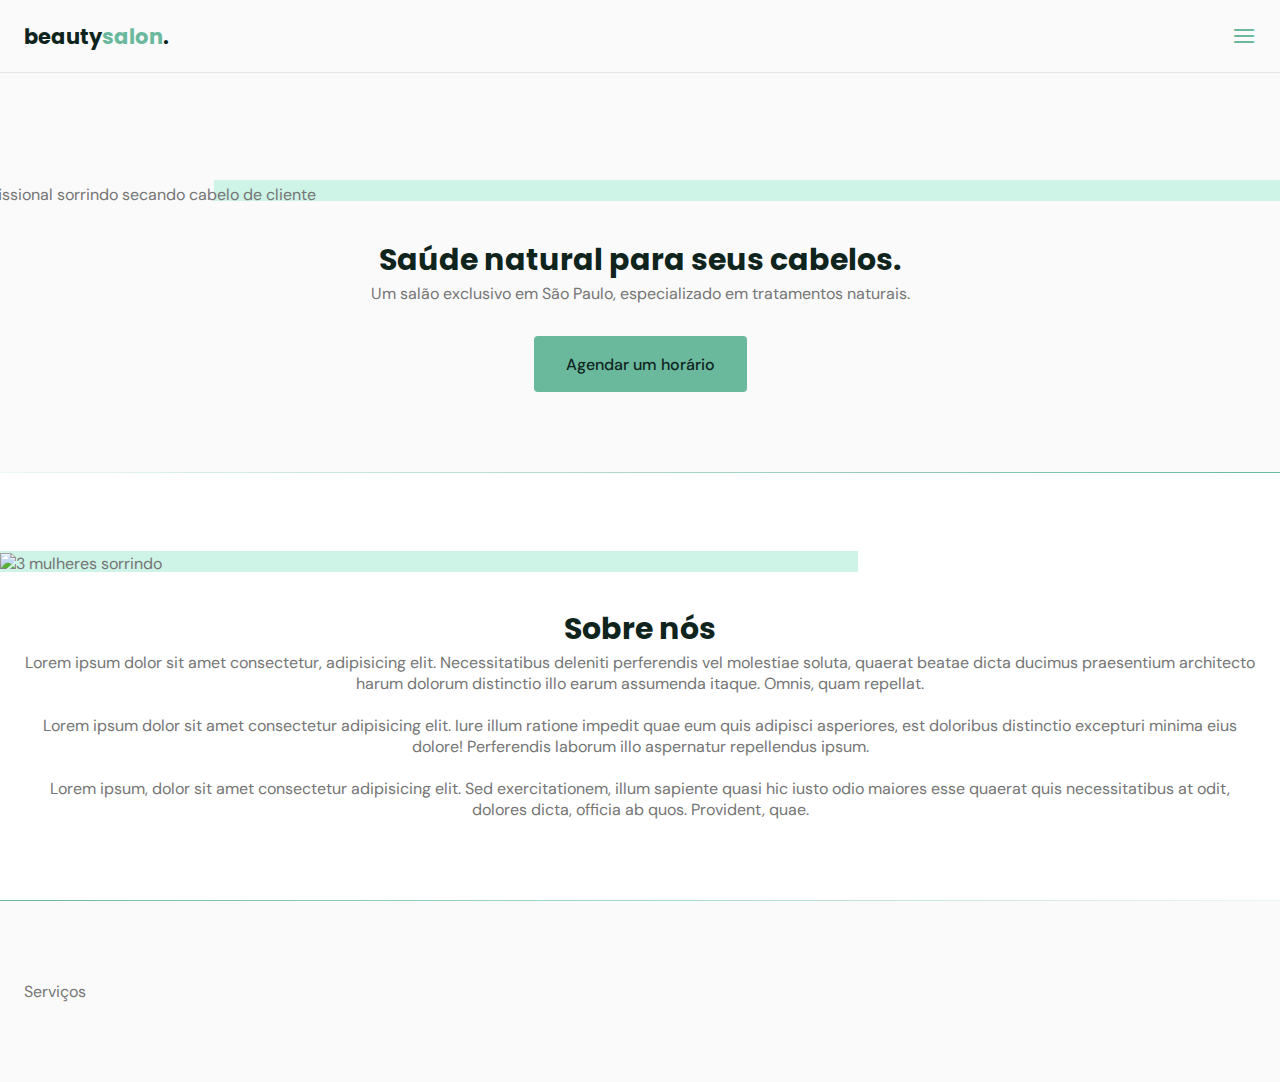
==== index.html @ e06b217a "usando js para click no menu" ====
<!DOCTYPE html>
<html lang="pt_BR">
  <head>
    <meta charset="UTF-8" />
    <meta http-equiv="X-UA-Compatible" content="IE=edge" />
    <meta name="viewport" content="width=device-width, initial-scale=1.0" />

    <!-- STYLE -->
    <link rel="stylesheet" href="style.css" />

    <!--FONTS-->
    <link rel="stylesheet" href="/assets/fonts/style.css" />

    <!-- FONTS -->
    <link rel="preconnect" href="https://fonts.gstatic.com" />
    <link
      href="https://fonts.googleapis.com/css2?family=DM+Sans:wght@400;500;700&family=Poppins:wght@400;500;700&display=swap"
      rel="stylesheet"
    />

    <title>OriginSix</title>
  </head>
  <body>
    <header id="header">
      <nav class="container">
        <a class="logo" href="#">beauty<span>salon</span>.</a>
        <!-- menu -->
        <div class="menu">
          <ul class="grid">
            <li><a class="title" href="#home">Início</a></li>
            <li><a class="title" href="#about">Sobre</a></li>
            <li><a class="title" href="#services">Serviços</a></li>
            <li><a class="title" href="#testimonials">Depoimentos</a></li>
            <li><a class="title" href="#contact">Contato</a></li>
          </ul>
        </div>
        <!-- /menu -->
        <div class="toggle icon-menu"></div>
        <div class="toggle icon-close"></div>
      </nav>
    </header>

    <main>
      <section class="section" id="home">
        <div class="container grid">
          <div class="image">
            <img
              src="https://images.unsplash.com/photo-1562322140-8baeececf3df?crop=entropy&cs=tinysrgb&fm=jpg&ixlib=rb-1.2.1&q=60&raw_url=true&ixid=MnwxMjA3fDB8MHxzZWFyY2h8NHx8aGFpcmRyZXNzZXJ8ZW58MHx8MHx8&auto=format&fit=crop&w=600"
              alt="Profissional sorrindo secando cabelo de cliente"
            />
          </div>

          <div class="text">
            <h2 class="title">Saúde natural para seus cabelos.</h2>
            <p>
              Um salão exclusivo em São Paulo, especializado em tratamentos
              naturais.
            </p>
            <a class="button" href="#">Agendar um horário</a>
          </div>
        </div>
      </section>

      <div class="divider-1"></div>

      <section class="section" id="about">
        <div class="container grid">
          <div class="image">
            <img
              src="https://images.unsplash.com/photo-1559599101-f09722fb4948?ixid=MnwxMjA3fDB8MHxzZWFyY2h8Mnx8aGFpcmRyZXNzZXJ8ZW58MHx8MHx8&ixlib=rb-1.2.1&auto=format&fit=crop&w=500&q=60"
              alt="3 mulheres sorrindo"
            />
          </div>
          <div class="text">
            <h2 class="title">Sobre nós</h2>
            <p>
              Lorem ipsum dolor sit amet consectetur, adipisicing elit.
              Necessitatibus deleniti perferendis vel molestiae soluta, quaerat
              beatae dicta ducimus praesentium architecto harum dolorum
              distinctio illo earum assumenda itaque. Omnis, quam repellat.
            </p>
            <br />
            <p>
              Lorem ipsum dolor sit amet consectetur adipisicing elit. Iure
              illum ratione impedit quae eum quis adipisci asperiores, est
              doloribus distinctio excepturi minima eius dolore! Perferendis
              laborum illo aspernatur repellendus ipsum.
            </p>
            <br />
            <p>
              Lorem ipsum, dolor sit amet consectetur adipisicing elit. Sed
              exercitationem, illum sapiente quasi hic iusto odio maiores esse
              quaerat quis necessitatibus at odit, dolores dicta, officia ab
              quos. Provident, quae.
            </p>
          </div>
        </div>
      </section>

      <div class="divider-2"></div>

      <section class="section" id="services">
        <div class="container grid">Serviços</div>
      </section>
    </main>

    <script src="main.js"></script>
  </body>
</html>
---- style.css ----
/********* RESET *********/
* {
  margin: 0;
  padding: 0;
  box-sizing: border-box;
}

ul{
  list-style: none;
}

img {
  width: 100%;
  height: auto;
}

a {
  text-decoration: none;
}
/********* VARIABLES *********/
:root {
  --header-height: 4.5rem;

  /* colors */
  --hue: 159;
  /* HSL color mode */
  --base-color: hsl(var(--hue) 36% 57%);
  --base-color-second: hsl(var(--hue) 65% 88%);
  --base-color-alt: hsl(var(--hue) 57% 53%);
  --title-color: hsl(var(--hue) 41% 10%);
  --text-color: hsl(0 0% 46%);
  --text-color-light: hsl(0 0% 98%);
  --body-color: hsl(0 0% 98%);
}

/********* BASE *********/
body {
  font: 400 1rem 'DM Sans', sans-serif;
  color: var(--text-color);
  background: var(--body-color);
  -webkit-font-smoothing: antialiased;
}
.title {
  font: 700 1.875rem 'Poppins', sans-serif;
  color: var(--title-color);
  -webkit-font-smoothing: auto;
}

.button {
  background-color: var(--base-color);
  color: var(--title-color);
  -webkit-font-smoothing: auto;
  height: 3.5rem;
  display: inline-flex;
  align-items: center;
  padding: 0 2rem;
  border-radius: 0.25rem;
  font: 500 1rem 'DM Sans', sans-serif;
  transition: background 0.3s;
}

.button:hover {
  background-color: var(--base-color-alt);
}

.divider-1 {
  height: 1px;
  background: linear-gradient(
    270deg,
    hsla(var(--hue), 36%, 57%, 1),
    hsla(var(--hue), 65%, 88%, 0.34) 
  );
}

.divider-2 {
  height: 1px;
  background: linear-gradient(
    270deg,
    hsla(var(--hue), 65%, 88%, 0.34), 
    hsla(var(--hue), 36%, 57%, 1)
  );
}

/********* LAYOUT *********/
.container {
  margin-left: 1.5rem;
  margin-right: 1.5rem;
}

.grid {
  display: grid;
  gap: 2rem;
}

.section {
  padding: 5rem 0;
}

.section title{
  margin-bottom: ;
}

/** p achar rem: pixel/16px */
#header {
  border-bottom: 1px solid #e4e4e4;
  margin-bottom: 2rem;
  display: flex;

  position: fixed;
  top: 0;
  left: 0;
  z-index: 100;
  background-color: var(--body-color);
  width: 100%;
}

main {
  margin-top: calc(var(--header-height) + 2rem);
}

/* logo*/
.logo {
  font: 700 1.31rem 'Poppins', sans-serif;
  color: var(--title-color);
}

.logo span {
  color: var(--base-color);
}

/* navigation */
nav {
  height: var(--header-height); /* 16px */
  display: flex;
  align-items: center;
  justify-content: space-between;
  width: 100%;
}

nav ul li{
  text-align: center;
}

nav ul li a{
  transition: color 0.2s;
  position: relative;
}

nav ul li a:hover{
  color: var(--base-color);
}

nav ul li a::after{
  content: "";
  width: 0%;
  height: 2px;
  background-color: var(--base-color);

  position: absolute;
  left: 0;
  bottom: -1.5rem;

  transition: width 0.2s;
}

nav ul li a:hover::after{
  width: 100%;
}

nav .menu{
  opacity: 0;
  visibility: hidden;
  top: -20rem;
  transition: 0.2s;
} 

nav .menu ul{
  display: none;
}

/* ====MOSTRAR MENU====*/
nav.show .menu{
  opacity: 1;
  visibility: visible;

  background: var(--body-color);

  height: 100vh;
  width: 100vw;

  position: fixed;
  top: 0;
  left: 0;

  display: grid;
  place-content: center;
}

nav.show .menu ul{
  display: grid;
}

nav.show ul.grid{
  gap: 4rem;
}

/* toggle menu */
.toggle{
  color: var(--base-color);
  font-size: 1.5rem;
  cursor: pointer;
}

nav .icon-close{
  visibility: hidden;
  opacity: 0;

  position: absolute;
  top: -1.5rem;
  right: 1.5rem;

  /*transition */
  transition: 0.2s;

}

nav.show div.icon-close{
  visibility: visible;
  opacity: 1;
  top: 1.5rem
}


/*====  HOME ======*/
#home {
  overflow: hidden;
}

#home .container {
  margin: 0;
}

#home .image {
  position: relative;
}

#home .image::before {
  content: '';
  height: 100%;
  width: 100%;
  background: var(--base-color-second);
  position: absolute;
  top: -16.8%;
  left: 16.7%;
  z-index: 0;
}

#home .image img {
  position: relative;
  right: 2.93rem;
}

#home .image img,
#home .image::before {
  border-radius: 0.25;
}

#home .text {
  margin-left: 1.5rem;
  margin-right: 1.5rem;
  text-align: center;
}

#home .text p {
  margin-bottom: 2rem;
}

#home .text h1 {
  margin-bottom: 1rem;
}


/********* ABOUT *********/
#about {
  background:white;
}
#about .container {
  margin: 0;
}

#about .image {
  position: relative;
}

#about .image::before {
  content: '';
  height: 100%;
  width: 100%;
  background: var(--base-color-second);
  position: absolute;
  top: -8.3%;
  left: -33%;
  z-index: 0;
}

#about .image img {
  position: relative;
}

#about .image img,
#about .image::before {
  border-radius: 0.25;
}

#about .text {
  margin-left: 1.5rem;
  margin-right: 1.5rem;
  text-align: center;
}
---- assets/fonts/style.css ----
@font-face {
  font-family: 'icomoon';
  src:  url('fonts/icomoon.eot?e19uo9');
  src:  url('fonts/icomoon.eot?e19uo9#iefix') format('embedded-opentype'),
    url('fonts/icomoon.ttf?e19uo9') format('truetype'),
    url('fonts/icomoon.woff?e19uo9') format('woff'),
    url('fonts/icomoon.svg?e19uo9#icomoon') format('svg');
  font-weight: normal;
  font-style: normal;
  font-display: block;
}

[class^="icon-"], [class*=" icon-"] {
  /* use !important to prevent issues with browser extensions that change fonts */
  font-family: 'icomoon' !important;
  speak: never;
  font-style: normal;
  font-weight: normal;
  font-variant: normal;
  text-transform: none;
  line-height: 1;

  /* Better Font Rendering =========== */
  -webkit-font-smoothing: antialiased;
  -moz-osx-font-smoothing: grayscale;
}

.icon-phone:before {
  content: "\e900";
}
.icon-close:before {
  content: "\e901";
}
.icon-cosmetic:before {
  content: "\e902";
}
.icon-facebook:before {
  content: "\e903";
}
.icon-instagram:before {
  content: "\e904";
}
.icon-mail:before {
  content: "\e905";
}
.icon-menu:before {
  content: "\e906";
}
.icon-trim:before {
  content: "\e907";
}
.icon-whatsapp:before {
  content: "\e908";
}
.icon-woman-hair:before {
  content: "\e909";
}
.icon-youtube:before {
  content: "\e90a";
}
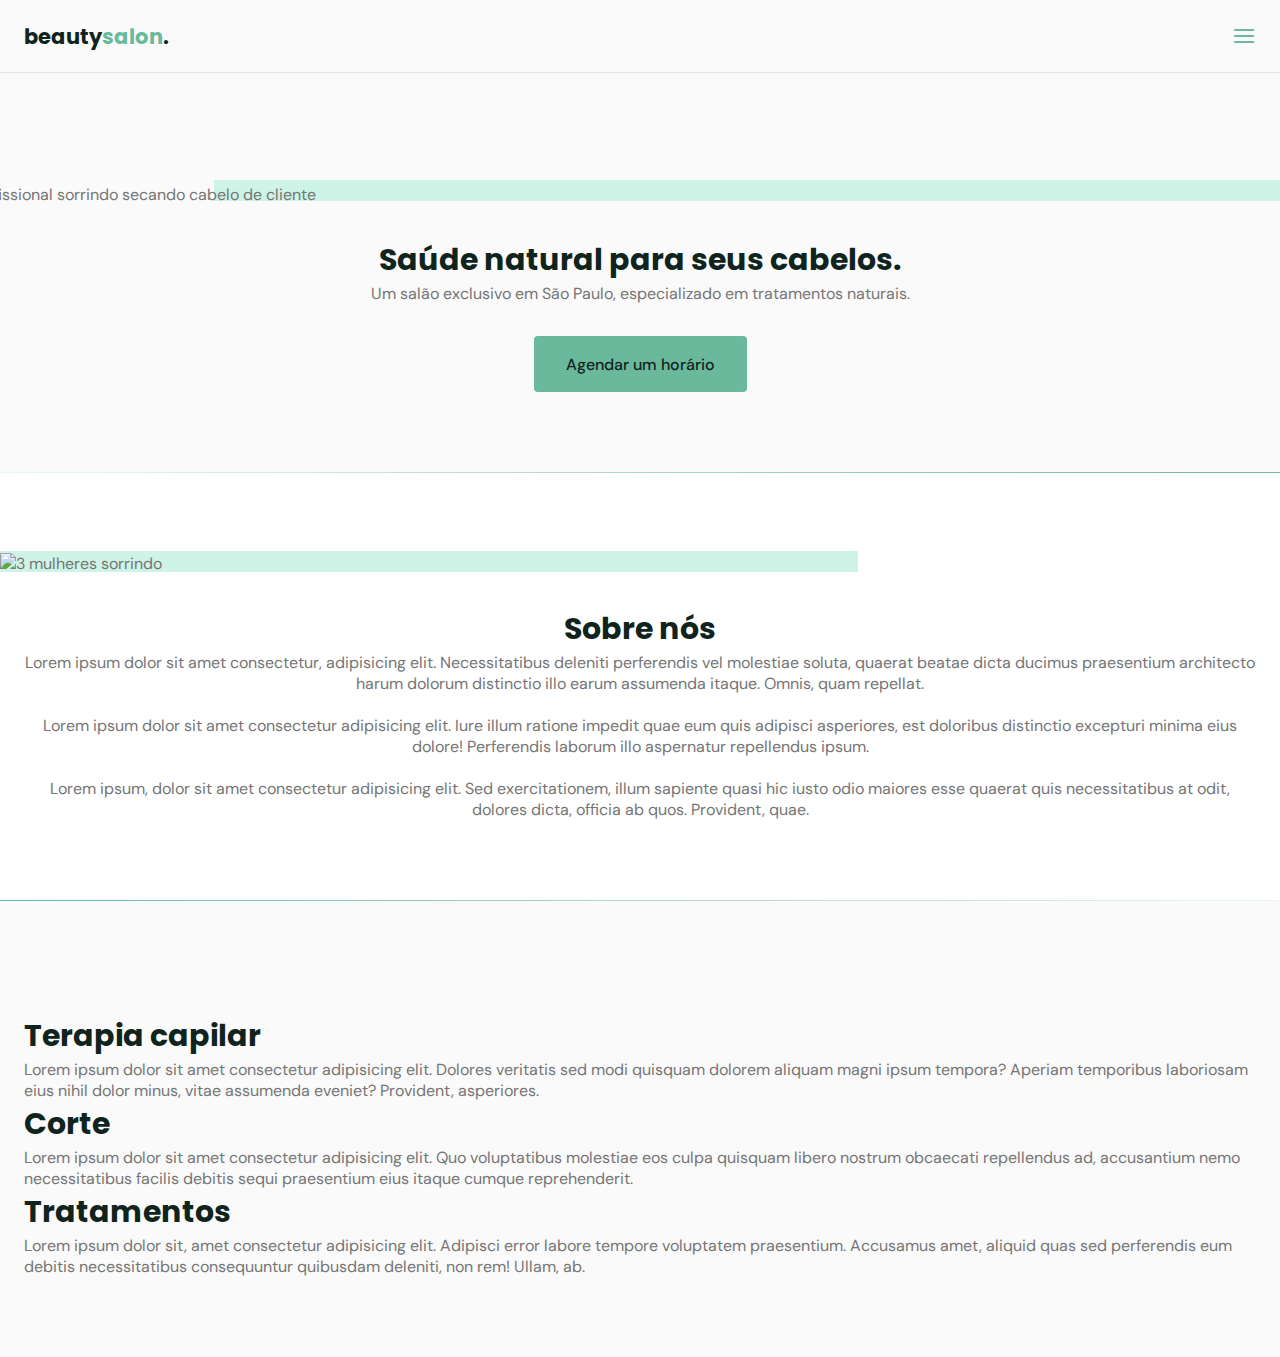
==== commit 65d10766: "adicionando secao de servicos" ====
--- a/index.html
+++ b/index.html
@@ -100,7 +100,42 @@
       <div class="divider-2"></div>
 
       <section class="section" id="services">
-        <div class="container grid">Serviços</div>
+        <div class="container grid">
+          <header></header>
+          <div class="cards">
+            <div class="cards">
+              <div class="icon-"></div>
+              <h3 class="title">Terapia capilar</h3>
+              <p>
+                Lorem ipsum dolor sit amet consectetur adipisicing elit. Dolores
+                veritatis sed modi quisquam dolorem aliquam magni ipsum tempora?
+                Aperiam temporibus laboriosam eius nihil dolor minus, vitae
+                assumenda eveniet? Provident, asperiores.
+              </p>
+            </div>
+            <div class="cards">
+              <div class="icon-"></div>
+              <h3 class="title">Corte</h3>
+              <p>
+                Lorem ipsum dolor sit amet consectetur adipisicing elit. Quo
+                voluptatibus molestiae eos culpa quisquam libero nostrum
+                obcaecati repellendus ad, accusantium nemo necessitatibus
+                facilis debitis sequi praesentium eius itaque cumque
+                reprehenderit.
+              </p>
+            </div>
+            <div class="cards">
+              <div class="icon-"></div>
+              <h3 class="title">Tratamentos</h3>
+              <p>
+                Lorem ipsum dolor sit, amet consectetur adipisicing elit.
+                Adipisci error labore tempore voluptatem praesentium. Accusamus
+                amet, aliquid quas sed perferendis eum debitis necessitatibus
+                consequuntur quibusdam deleniti, non rem! Ullam, ab.
+              </p>
+            </div>
+          </div>
+        </div>
       </section>
     </main>
 
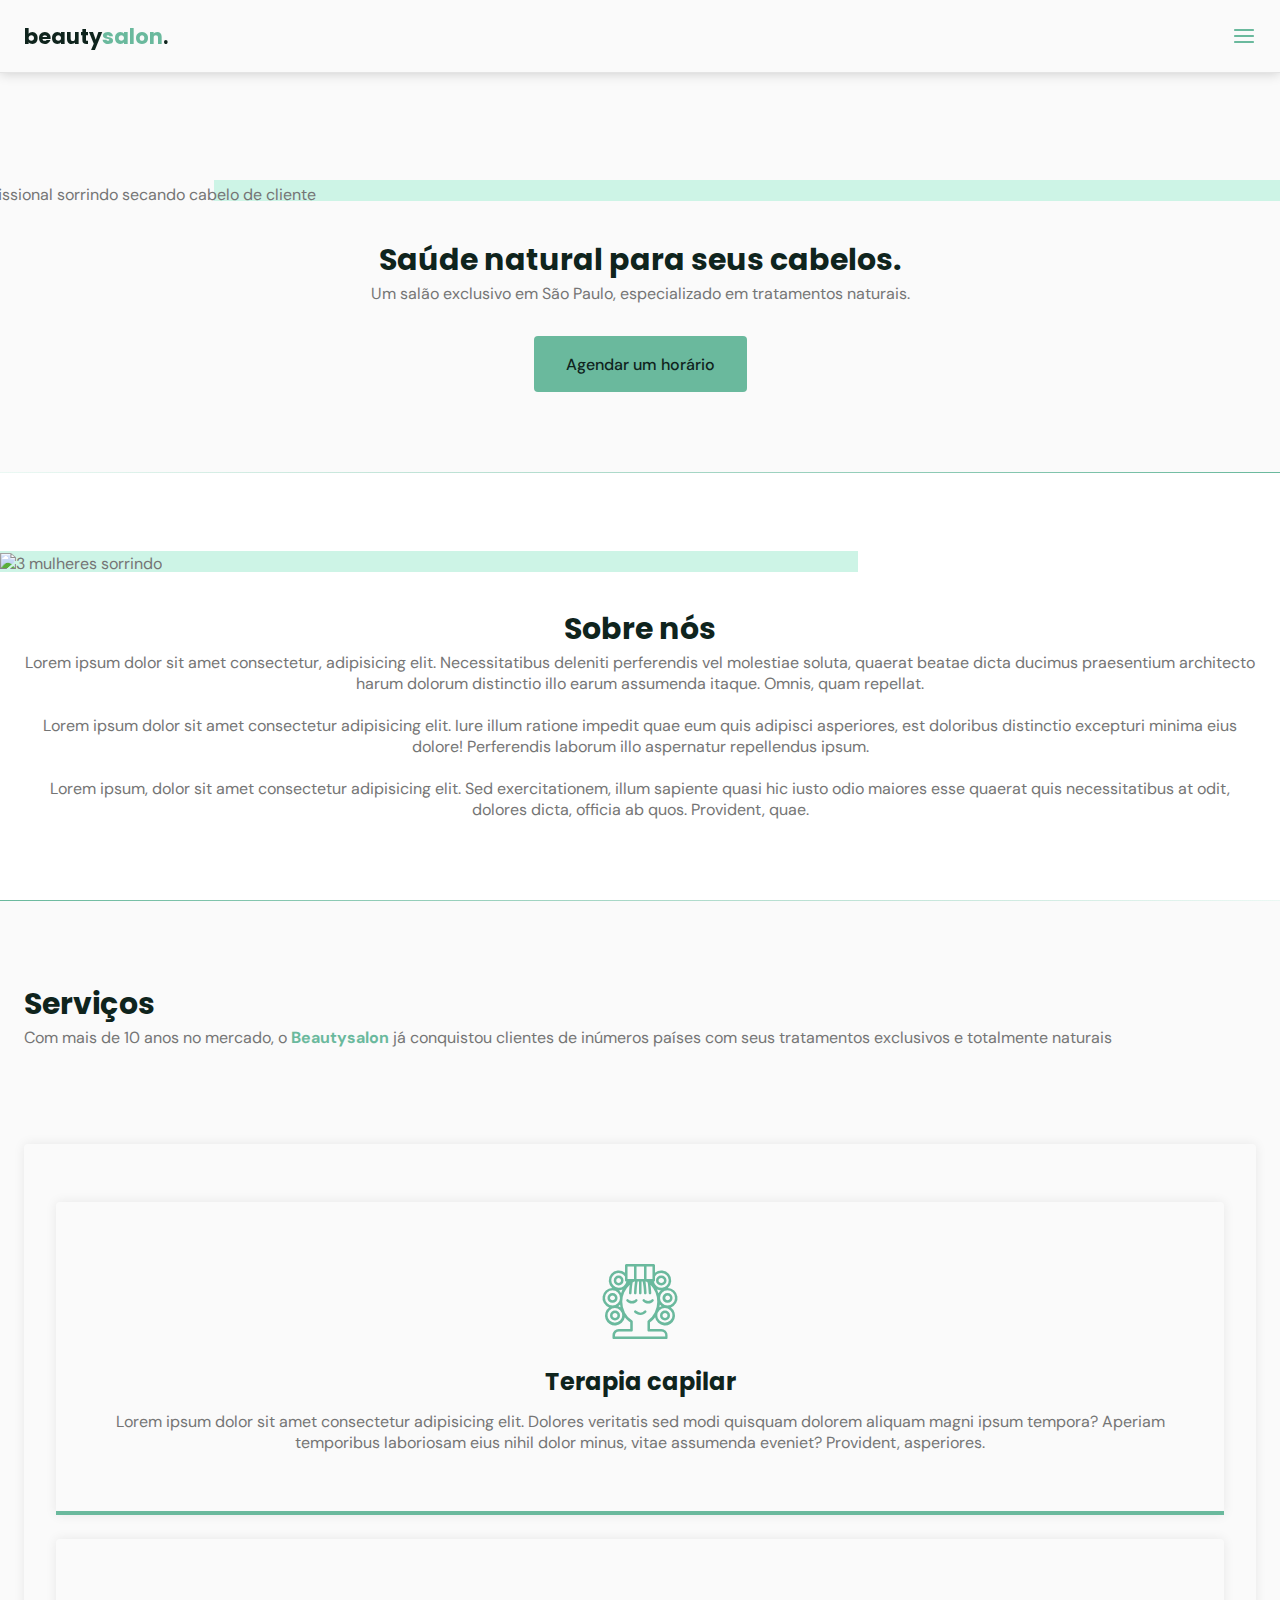
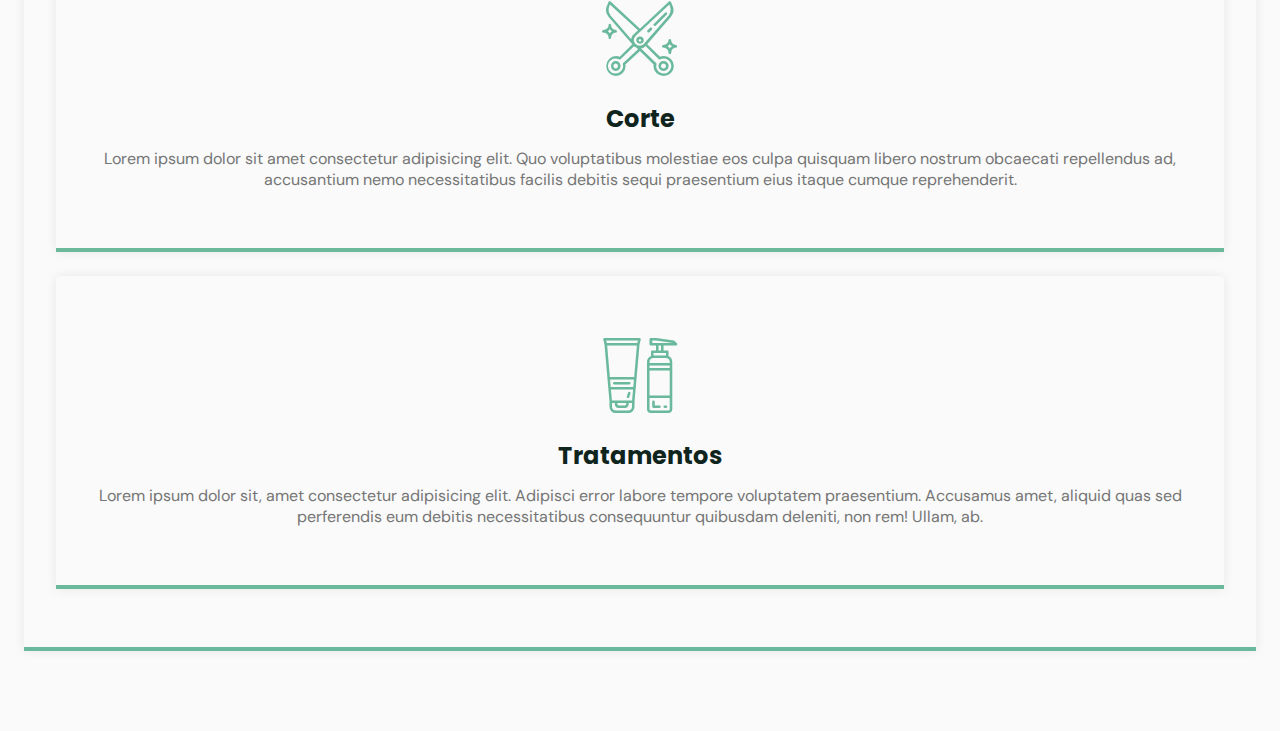
==== commit 5e6d903e: "adc cards, configurando scroll e sombreamento" ====
--- a/index.html
+++ b/index.html
@@ -21,7 +21,7 @@
     <title>OriginSix</title>
   </head>
   <body>
-    <header id="header">
+    <header id="header" class="scroll">
       <nav class="container">
         <a class="logo" href="#">beauty<span>salon</span>.</a>
         <!-- menu -->
@@ -101,10 +101,17 @@
 
       <section class="section" id="services">
         <div class="container grid">
-          <header></header>
-          <div class="cards">
+          <header>
+            <h2 class="title">Serviços</h2>
+            <p>
+              Com mais de 10 anos no mercado, o <strong>Beautysalon</strong> já
+              conquistou clientes de inúmeros países com seus tratamentos
+              exclusivos e totalmente naturais
+            </p>
+          </header>
+          <div class="cards grid">
             <div class="cards">
-              <div class="icon-"></div>
+              <i class="icon-woman-hair"></i>
               <h3 class="title">Terapia capilar</h3>
               <p>
                 Lorem ipsum dolor sit amet consectetur adipisicing elit. Dolores
@@ -114,7 +121,7 @@
               </p>
             </div>
             <div class="cards">
-              <div class="icon-"></div>
+              <i class="icon-trim"></i>
               <h3 class="title">Corte</h3>
               <p>
                 Lorem ipsum dolor sit amet consectetur adipisicing elit. Quo
@@ -125,7 +132,7 @@
               </p>
             </div>
             <div class="cards">
-              <div class="icon-"></div>
+              <i class="icon-cosmetic"></i>
               <h3 class="title">Tratamentos</h3>
               <p>
                 Lorem ipsum dolor sit, amet consectetur adipisicing elit.
--- a/style.css
+++ b/style.css
@@ -34,6 +34,11 @@
 }
 
 /********* BASE *********/
+/*rolagem suave*/
+html{
+  scroll-behavior: smooth;
+}
+
 body {
   font: 400 1rem 'DM Sans', sans-serif;
   color: var(--text-color);
@@ -100,6 +105,14 @@
   margin-bottom: ;
 }
 
+.section header{
+  margin-bottom: 4rem;
+}
+
+.section header strong{
+  color: var(--base-color);
+}
+
 /** p achar rem: pixel/16px */
 #header {
   border-bottom: 1px solid #e4e4e4;
@@ -112,6 +125,10 @@
   z-index: 100;
   background-color: var(--body-color);
   width: 100%;
+}
+
+#header.scroll{
+  box-shadow: 0px 0px 12px rgba(0, 0, 0, 0.2);
 }
 
 main {
@@ -318,3 +335,27 @@
   text-align: center;
 }
 
+/********* SERVICES *********/
+.cards.grid{
+  gap: 1.5rem;
+}
+
+.cards{
+  padding: 3.625rem 2rem;
+  box-shadow: 0px 0px 12px rgba(0, 0, 0, 0.08);
+  border-bottom: 0.25rem solid var(--base-color);
+  border-radius: 0.25rem 0.25rem 0 0;
+  text-align: center;
+}
+
+.cards i{
+  display: block;
+  margin-bottom: 1.5rem;
+  font-size: 5rem;
+  color: var(--base-color);
+}
+
+.cards .title{
+  font-size: 1.5rem;
+  margin-bottom: 0.75rem;
+}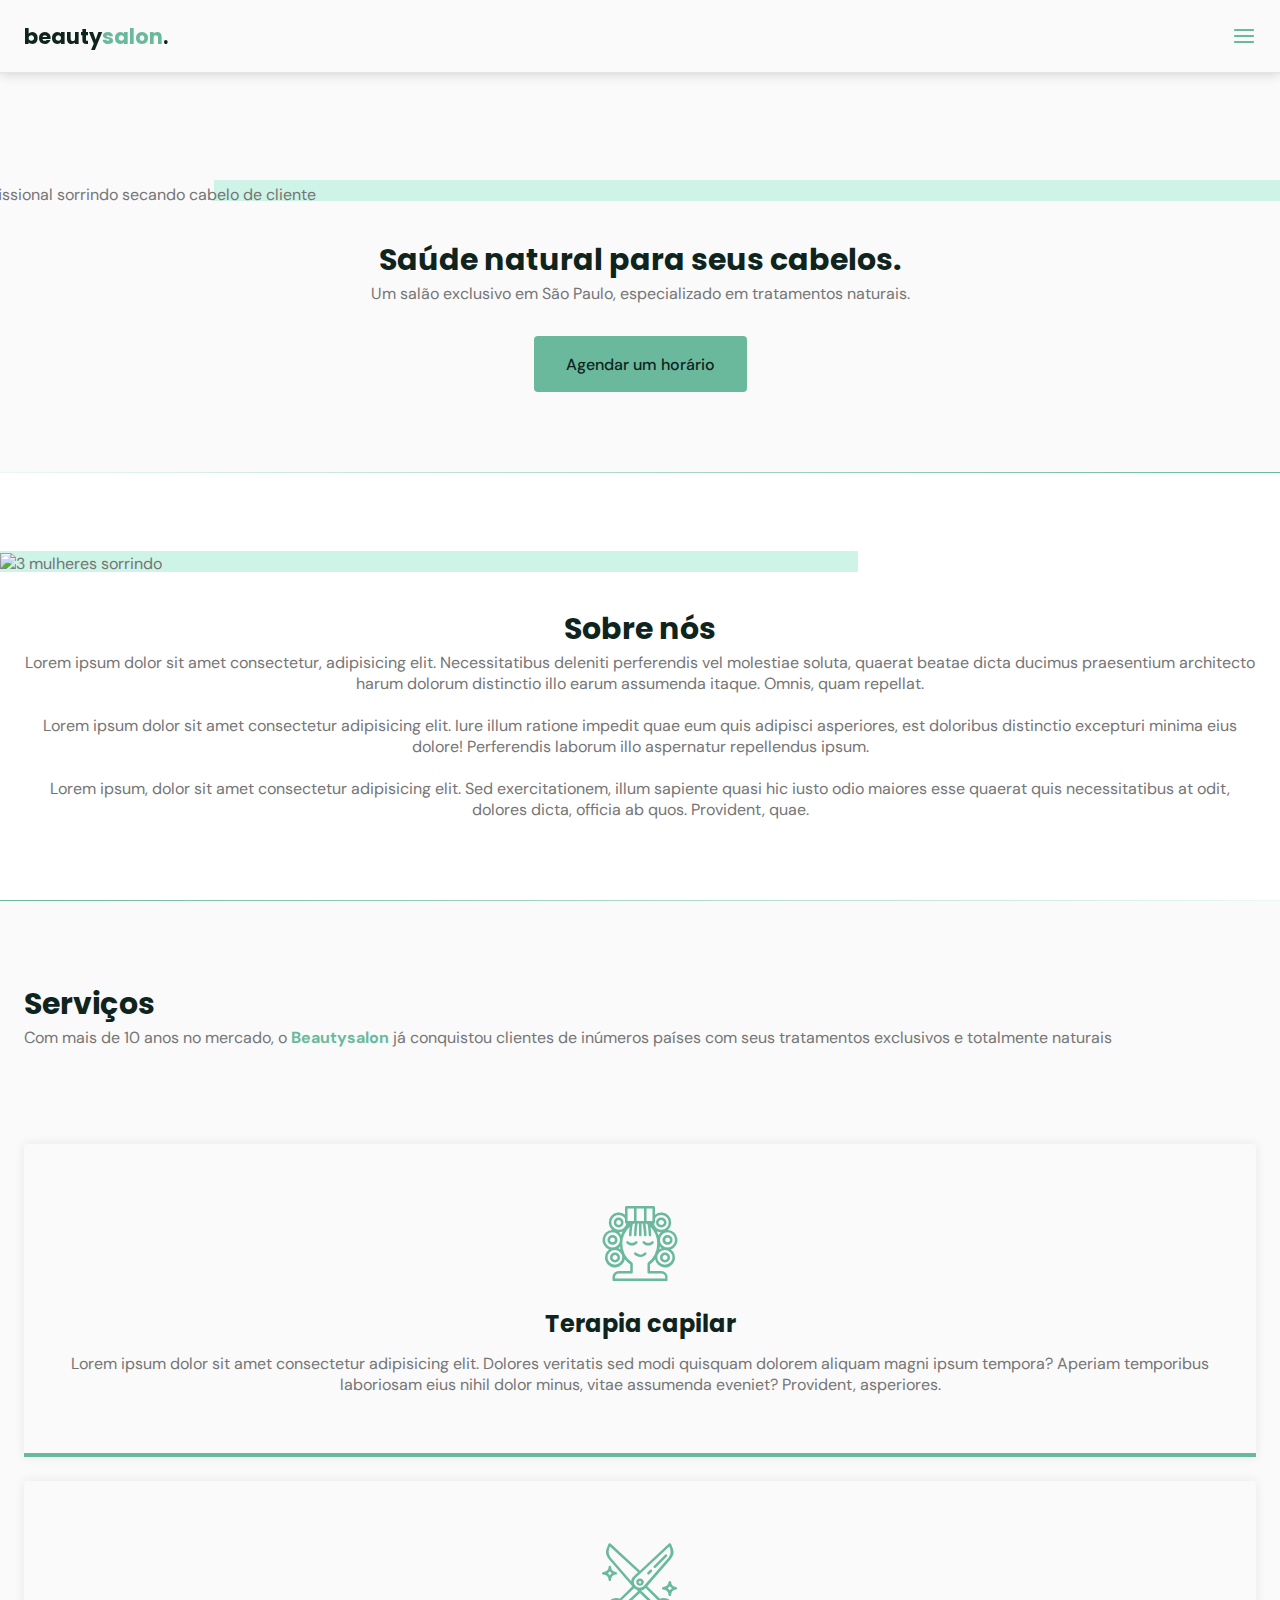
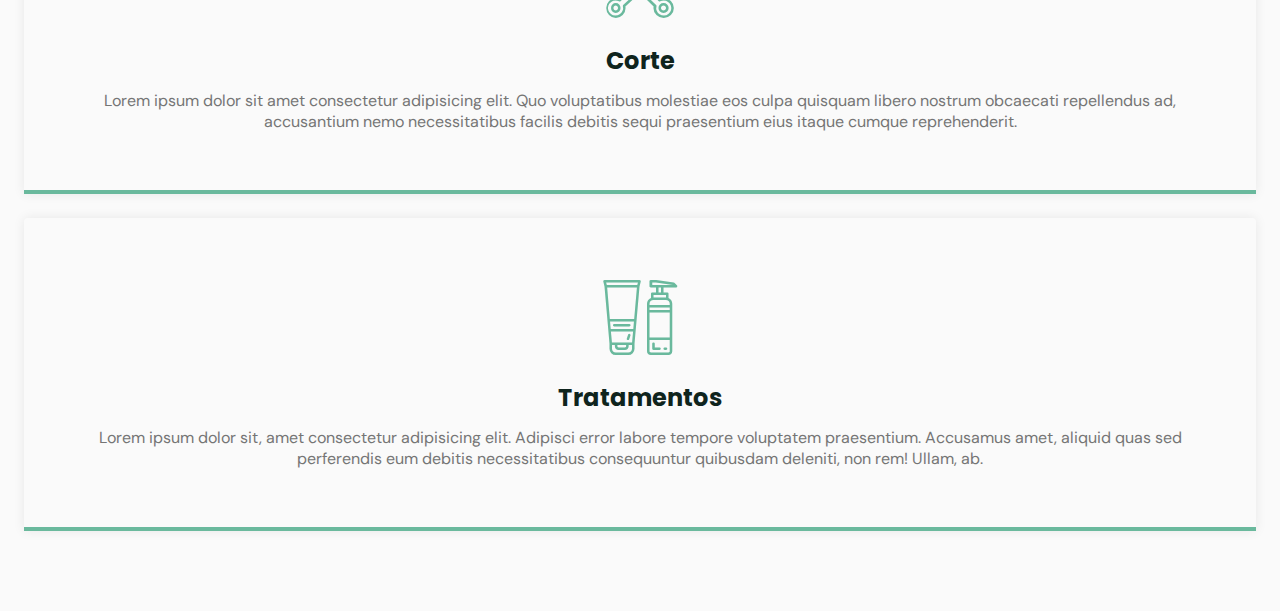
==== commit 210e6c91: "consertando bug nos cards" ====
--- a/index.html
+++ b/index.html
@@ -110,7 +110,7 @@
             </p>
           </header>
           <div class="cards grid">
-            <div class="cards">
+            <div class="card">
               <i class="icon-woman-hair"></i>
               <h3 class="title">Terapia capilar</h3>
               <p>
@@ -120,7 +120,7 @@
                 assumenda eveniet? Provident, asperiores.
               </p>
             </div>
-            <div class="cards">
+            <div class="card">
               <i class="icon-trim"></i>
               <h3 class="title">Corte</h3>
               <p>
@@ -131,7 +131,7 @@
                 reprehenderit.
               </p>
             </div>
-            <div class="cards">
+            <div class="card">
               <i class="icon-cosmetic"></i>
               <h3 class="title">Tratamentos</h3>
               <p>
--- a/style.css
+++ b/style.css
@@ -336,11 +336,11 @@
 }
 
 /********* SERVICES *********/
-.cards.grid{
+.cards.grid {
   gap: 1.5rem;
 }
 
-.cards{
+.card {
   padding: 3.625rem 2rem;
   box-shadow: 0px 0px 12px rgba(0, 0, 0, 0.08);
   border-bottom: 0.25rem solid var(--base-color);
@@ -348,14 +348,15 @@
   text-align: center;
 }
 
-.cards i{
+.card i {
   display: block;
   margin-bottom: 1.5rem;
   font-size: 5rem;
   color: var(--base-color);
 }
 
-.cards .title{
+.card .title {
   font-size: 1.5rem;
   margin-bottom: 0.75rem;
-}+  
+}
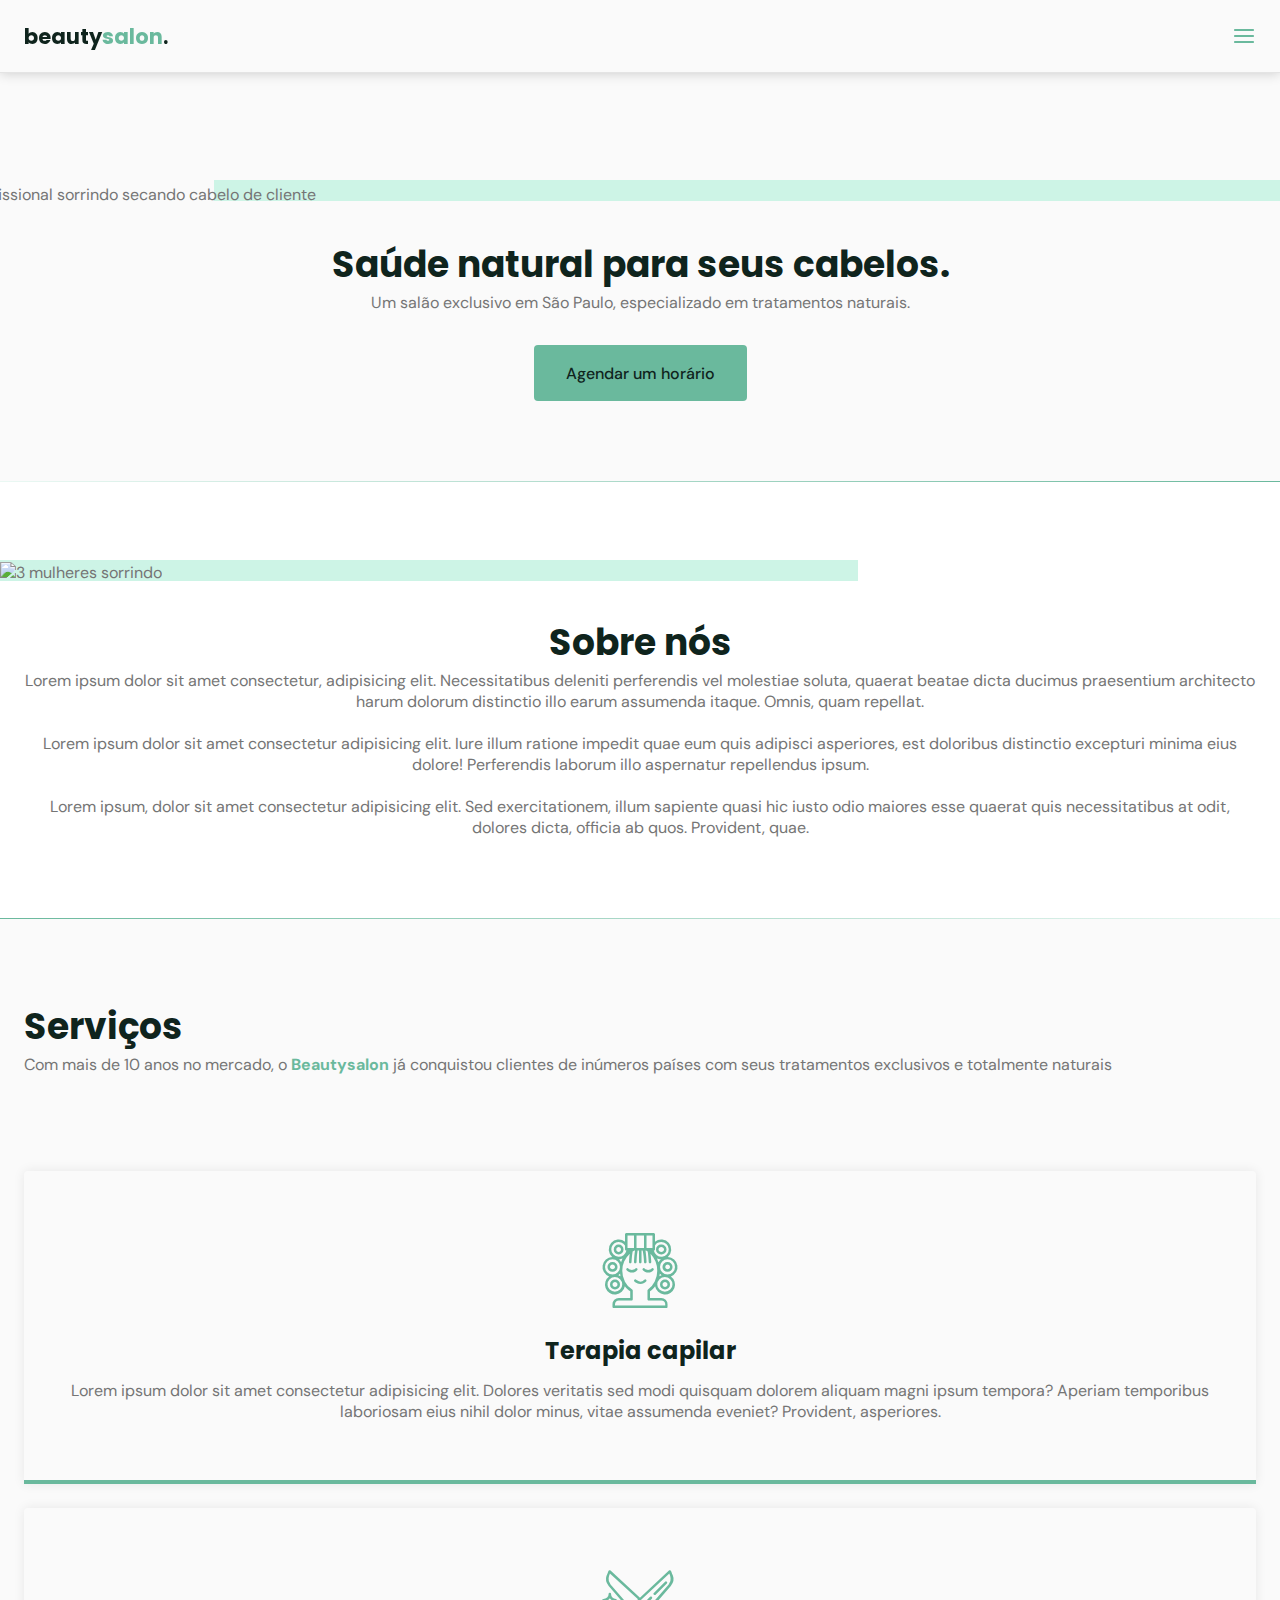
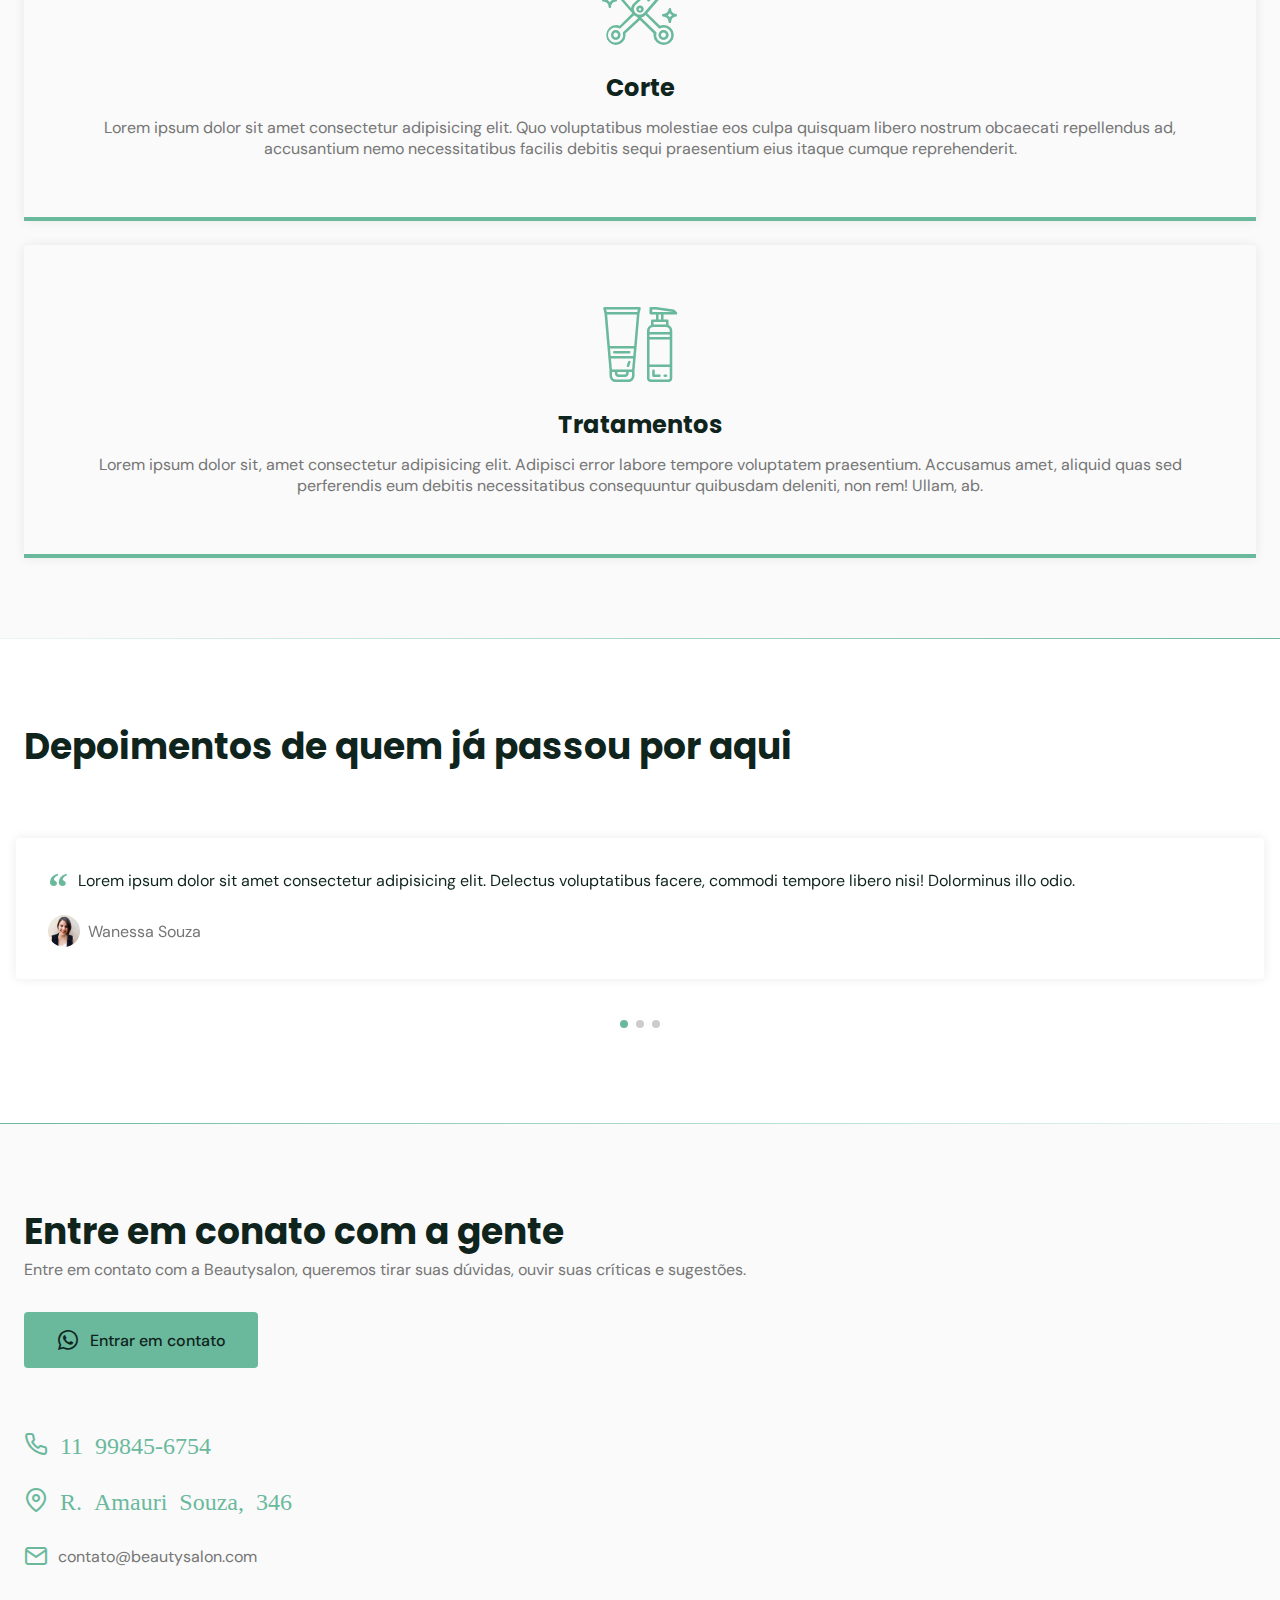
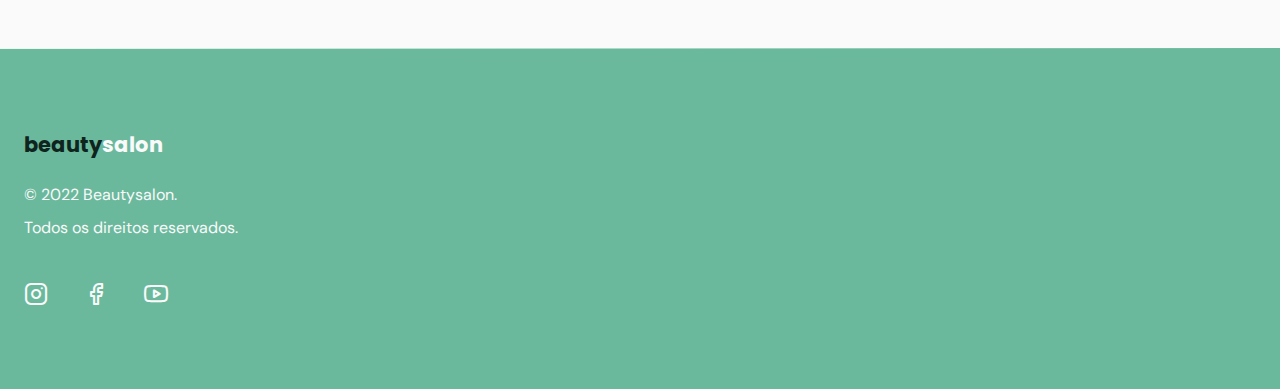
==== commit 14293f83: "criando footer e estilizando, ajustando scroll" ====
--- a/index.html
+++ b/index.html
@@ -5,6 +5,11 @@
     <meta http-equiv="X-UA-Compatible" content="IE=edge" />
     <meta name="viewport" content="width=device-width, initial-scale=1.0" />
 
+    <!--SWIPER-->
+    <link
+      rel="stylesheet"
+      href="https://unpkg.com/swiper@8/swiper-bundle.min.css"
+    />
     <!-- STYLE -->
     <link rel="stylesheet" href="style.css" />
 
@@ -144,8 +149,131 @@
           </div>
         </div>
       </section>
+
+      <div class="divider-1"></div>
+
+      <section class="section" id="testimonials">
+        <div class="container swiper">
+          <header>
+            <h2 class="title">Depoimentos de quem já passou por aqui</h2>
+          </header>
+
+          <div class="testimoials swiper-container">
+            <div class="swiper-wrapper">
+              <div class="testmonial swiper-slide">
+                <blockquote>
+                  <p>
+                    <span>&ldquo;</span>
+                    Lorem ipsum dolor sit amet consectetur adipisicing elit.
+                    Delectus voluptatibus facere, commodi tempore libero nisi!
+                    Dolorminus illo odio.
+                  </p>
+
+                  <cite>
+                    <img
+                      src="assets/fotos/26.jpeg"
+                      alt="Foto de Wanessa Souza"
+                    />
+                    Wanessa Souza
+                  </cite>
+                </blockquote>
+              </div>
+
+              <div class="testmonial swiper-slide">
+                <blockquote>
+                  <p>
+                    <span>&ldquo;</span>
+                    Lorem ipsum dolor sit amet consectetur adipisicing elit.
+                    Delectus voluptatibus facere, commodi tempore libero nisi!
+                    Dolorminus illo odio.
+                  </p>
+
+                  <cite>
+                    <img src="assets/fotos/10.jpeg" alt="Foto de Maria Clara" />
+                    Maria Clara
+                  </cite>
+                </blockquote>
+              </div>
+
+              <div class="testmonial swiper-slide">
+                <blockquote>
+                  <p>
+                    <span>&ldquo;</span>
+                    Lorem ipsum dolor sit amet consectetur adipisicing elit.
+                    Delectus voluptatibus facere, commodi tempore libero nisi!
+                    Dolorminus illo odio.
+                  </p>
+
+                  <cite>
+                    <img src="assets/fotos/56.jpeg" alt="Foto de Bruna Smith" />
+                    Bruna Smith
+                  </cite>
+                </blockquote>
+              </div>
+            </div>
+
+            <!--PAGINAÇÃO-->
+            <div class="swiper-pagination"></div>
+          </div>
+        </div>
+      </section>
+
+      <div class="divider-2"></div>
+      <section class="section" id="contacts">
+        <div class="container grid">
+          <div class="text">
+            <h2 class="title">Entre em conato com a gente</h2>
+            <p>
+              Entre em contato com a Beautysalon, queremos tirar suas dúvidas,
+              ouvir suas críticas e sugestões.
+            </p>
+            <a
+              href="https://api.whatsapp.com/send?phone=+551199845-6754&text=Oi! Gostaria de agendar um horário"
+              class="button"
+              target="_blank"
+              ><i class="icon-whatsapp"></i> Entrar em contato</a
+            >
+          </div>
+
+          <div class="links">
+            <ul class="grid">
+              <li><i class="icon-phone"> 11 99845-6754 </i></li>
+              <li><i class="icon-map-pin-1"> R. Amauri Souza, 346</i></li>
+              <li><i class="icon-mail"></i> contato@beautysalon.com</li>
+            </ul>
+          </div>
+        </div>
+      </section>
+
+      <div class="divider-1"></div>
     </main>
 
+    <footer class="section">
+      <div class="container grid">
+        <div class="brand">
+          <a class="logo logo-alt" href="#home">beauty<span>salon</span></a>
+          <p>&copy; 2022 Beautysalon.</p>
+          <p>Todos os direitos reservados.</p>
+        </div>
+
+        <div class="social">
+          <a href="https://instagram.com" target="_blank"
+            ><i class="icon-instagram"></i
+          ></a>
+          <a href="https://facebook.com" target="_blank"
+            ><i class="icon-facebook"></i
+          ></a>
+          <a href="https://youtube.com" target="_blank"
+            ><i class="icon-youtube"></i
+          ></a>
+        </div>
+      </div>
+    </footer>
+
+    <a href="#home" class="back-to-top"><i class="icon-arrow-up"></i></a>
+
+    <script src="https://unpkg.com/swiper@8/swiper-bundle.min.js"></script>
+    <script src="https://unpkg.com/scrollreveal"></script>
     <script src="main.js"></script>
   </body>
 </html>
--- a/style.css
+++ b/style.css
@@ -31,6 +31,9 @@
   --text-color: hsl(0 0% 46%);
   --text-color-light: hsl(0 0% 98%);
   --body-color: hsl(0 0% 98%);
+
+  /* fonts */
+  --title-font-size: 1.875rem
 }
 
 /********* BASE *********/
@@ -46,7 +49,7 @@
   -webkit-font-smoothing: antialiased;
 }
 .title {
-  font: 700 1.875rem 'Poppins', sans-serif;
+  font: 700 var(--title-font-size) 'Poppins', sans-serif;
   color: var(--title-color);
   -webkit-font-smoothing: auto;
 }
@@ -102,7 +105,7 @@
 }
 
 .section title{
-  margin-bottom: ;
+  margin-bottom: 0;
 }
 
 .section header{
@@ -143,6 +146,9 @@
 
 .logo span {
   color: var(--base-color);
+}
+.logo-alt span{
+  color: var(--body-color);
 }
 
 /* navigation */
@@ -360,3 +366,164 @@
   margin-bottom: 0.75rem;
   
 }
+
+/********* TESTIMONIALS *********/
+#testimonials {
+  background: white;
+}
+
+#testimonials .container {
+  margin-left: 0;
+  margin-right: 0;
+}
+
+#testimonials header {
+  margin-left: 1.5rem;
+  margin-right: 1.5rem;
+  margin-bottom: 0;
+}
+
+
+#testimonials blockquote {
+  padding: 2rem;
+  box-shadow: 0px 0px 12px rgba(0, 0, 0, 0.08);
+  border-radius: 0.25rem;
+}
+
+#testimonials blockquote p {
+  position: relative;
+  text-indent: 1.875rem;
+  margin-bottom: 1.5rem;
+  color: var(--title-color);
+}
+
+#testimonials blockquote p span {
+  font: 700 2.5rem serif;
+  position: absolute;
+  top: -0.375rem;
+  left: -1.875rem;
+  color: var(--base-color);
+}
+
+#testimonials cite {
+  display: flex;
+  align-items: center;
+  font-style: normal;
+}
+
+#testimonials cite img{
+  width: 2rem;
+  height: 2rem; 
+
+  /* pega a img q esta dentro da tag e encaixa cobrindo todo o espaço q sobra*/
+  object-fit: cover;
+  /*cria mascara circular na img*/
+  clip-path: circle();
+  margin-right: 0.5rem;
+}
+
+/* SWIPER */
+.swiper-slide{
+  height: auto;
+  padding: 4rem 1rem;
+}
+
+.swiper-pagination-bullet-active{
+  background: var(--base-color);
+}
+
+
+/********* CONTACT *********/
+#contacts .grid{
+  gap: 4rem;
+}
+
+#contacts  .text p{
+  margin-bottom: 2rem;
+}
+
+#contacts .button i, #contacts ul li i{
+  font-size: 1.5rem;
+  margin-right: 0.625rem;
+}
+
+#contacts ul.grid{
+  gap: 2rem;
+}
+
+#contacts ul li{
+  display: flex;
+  align-items: center;
+}
+
+#contacts ul li i{
+  color: var(--base-color);
+}
+
+/********* footer *********/
+footer{
+  background-color: var(--base-color);
+}
+footer  .logo{
+  display: inline-block;
+  margin-bottom: 1.5rem;
+}
+
+footer .brand p{
+  color: var(--text-color-light);
+  margin-bottom: 0.75rem;
+}
+
+footer i{
+  font-size: 1.5rem;
+  color: var(--text-color-light);
+}
+
+footer .social a{
+  margin-right: 2rem;
+  transition: 0.3s;
+  display: inline-block;
+}
+
+footer .social a:hover{
+  transform: translate(-8px);
+}
+
+/********* back to top *********/
+.back-to-top {
+  background: var(--base-color);
+  color: var(--text-color-light);
+
+  position: fixed;
+  right: 1rem;
+  bottom: 1rem;
+
+  padding: 0.5rem;
+  clip-path: circle();
+
+  font-size: 1.5rem;
+  line-height: 0;
+
+  visibility: hidden;
+  opacity: 0;
+
+  transition: 0.3s;
+  transform: translateY(100%);
+}
+
+.back-to-top.show{
+  visibility: visible;
+  opacity: 1;
+  transform: translate(0);
+}
+
+/********* Responsivo *********/
+/** extra large devices: 1200> */
+/** large devices: 1023> **/
+/** large devices: 992 > */
+/* medium devices: 767> */
+@media (min-width: 992px){
+  .title{
+    font-size: 2.25rem;
+  }
+}--- a/assets/fonts/style.css
+++ b/assets/fonts/style.css
@@ -1,10 +1,10 @@
 @font-face {
   font-family: 'icomoon';
-  src:  url('fonts/icomoon.eot?e19uo9');
-  src:  url('fonts/icomoon.eot?e19uo9#iefix') format('embedded-opentype'),
-    url('fonts/icomoon.ttf?e19uo9') format('truetype'),
-    url('fonts/icomoon.woff?e19uo9') format('woff'),
-    url('fonts/icomoon.svg?e19uo9#icomoon') format('svg');
+  src:  url('fonts/icomoon.eot?vsruyx');
+  src:  url('fonts/icomoon.eot?vsruyx#iefix') format('embedded-opentype'),
+    url('fonts/icomoon.ttf?vsruyx') format('truetype'),
+    url('fonts/icomoon.woff?vsruyx') format('woff'),
+    url('fonts/icomoon.svg?vsruyx#icomoon') format('svg');
   font-weight: normal;
   font-style: normal;
   font-display: block;
@@ -25,6 +25,12 @@
   -moz-osx-font-smoothing: grayscale;
 }
 
+.icon-arrow-up:before {
+  content: "\e90c";
+}
+.icon-map-pin-1:before {
+  content: "\e90b";
+}
 .icon-phone:before {
   content: "\e900";
 }
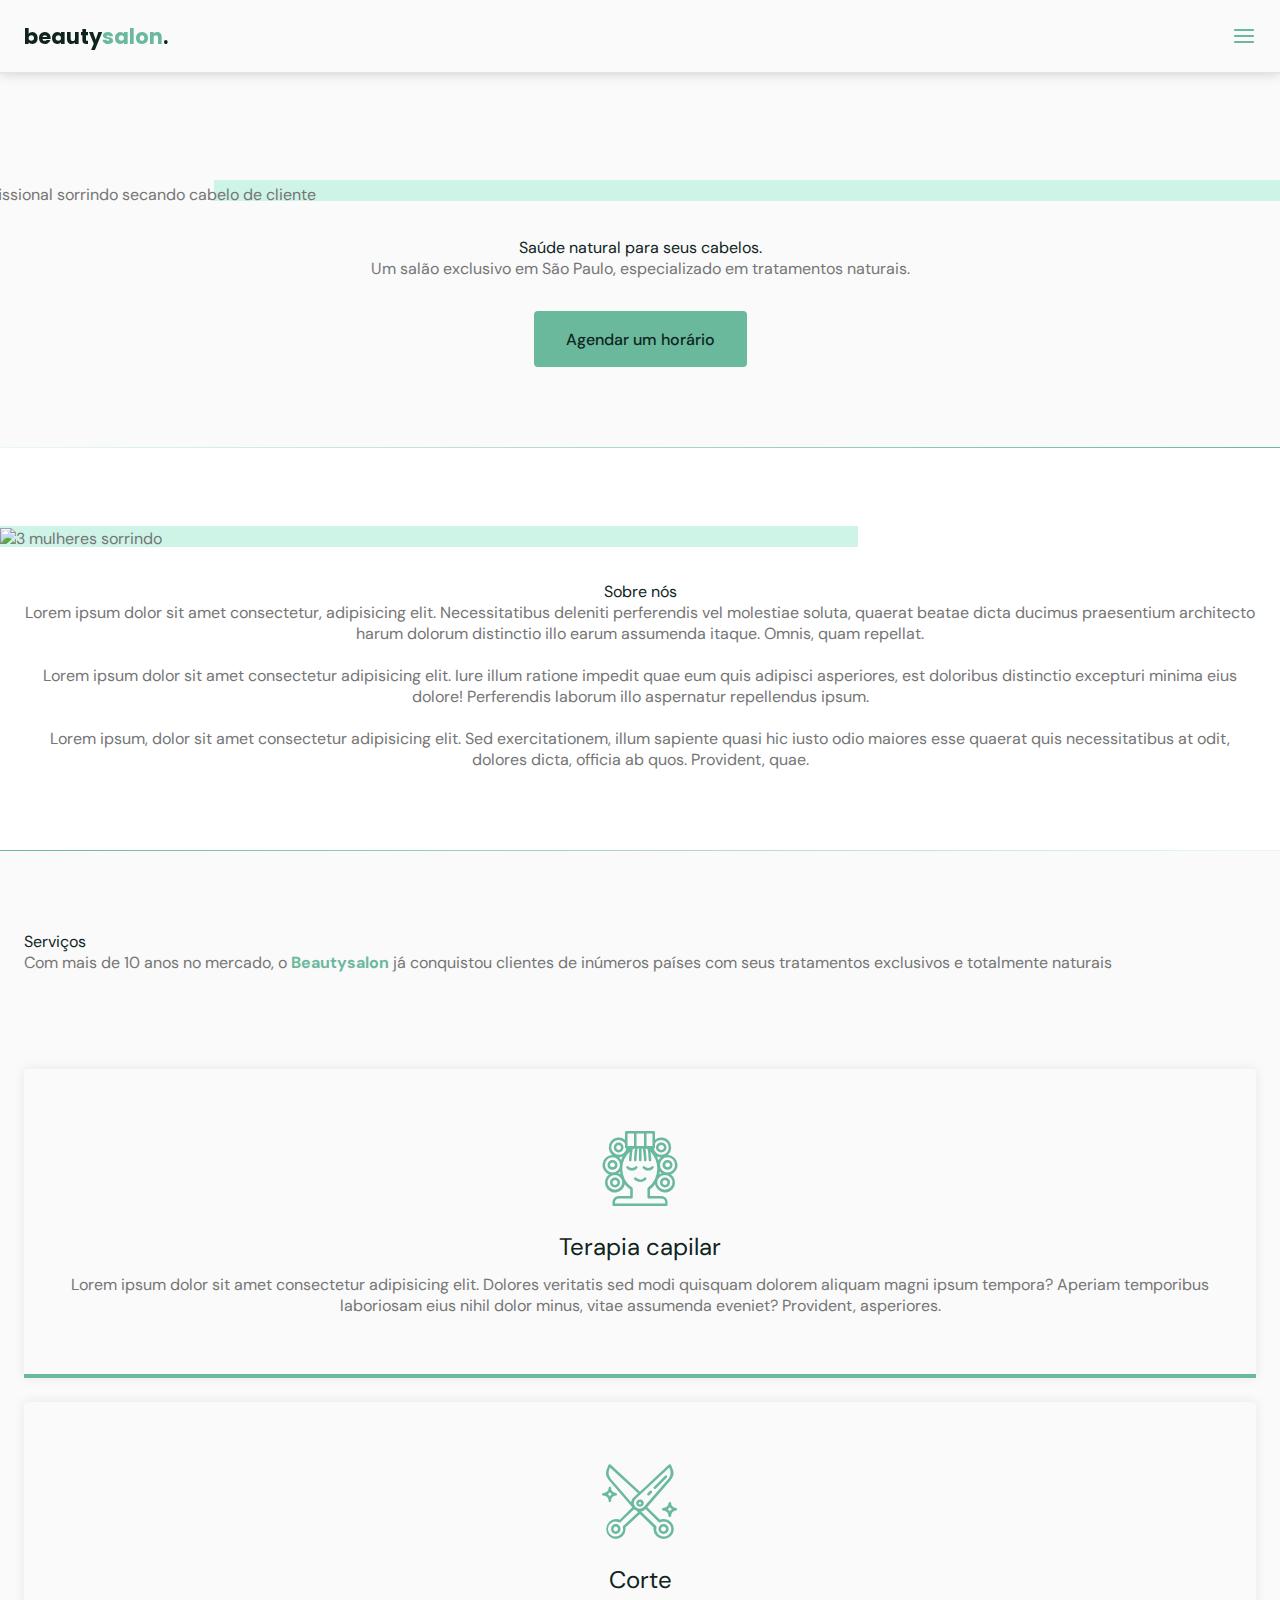
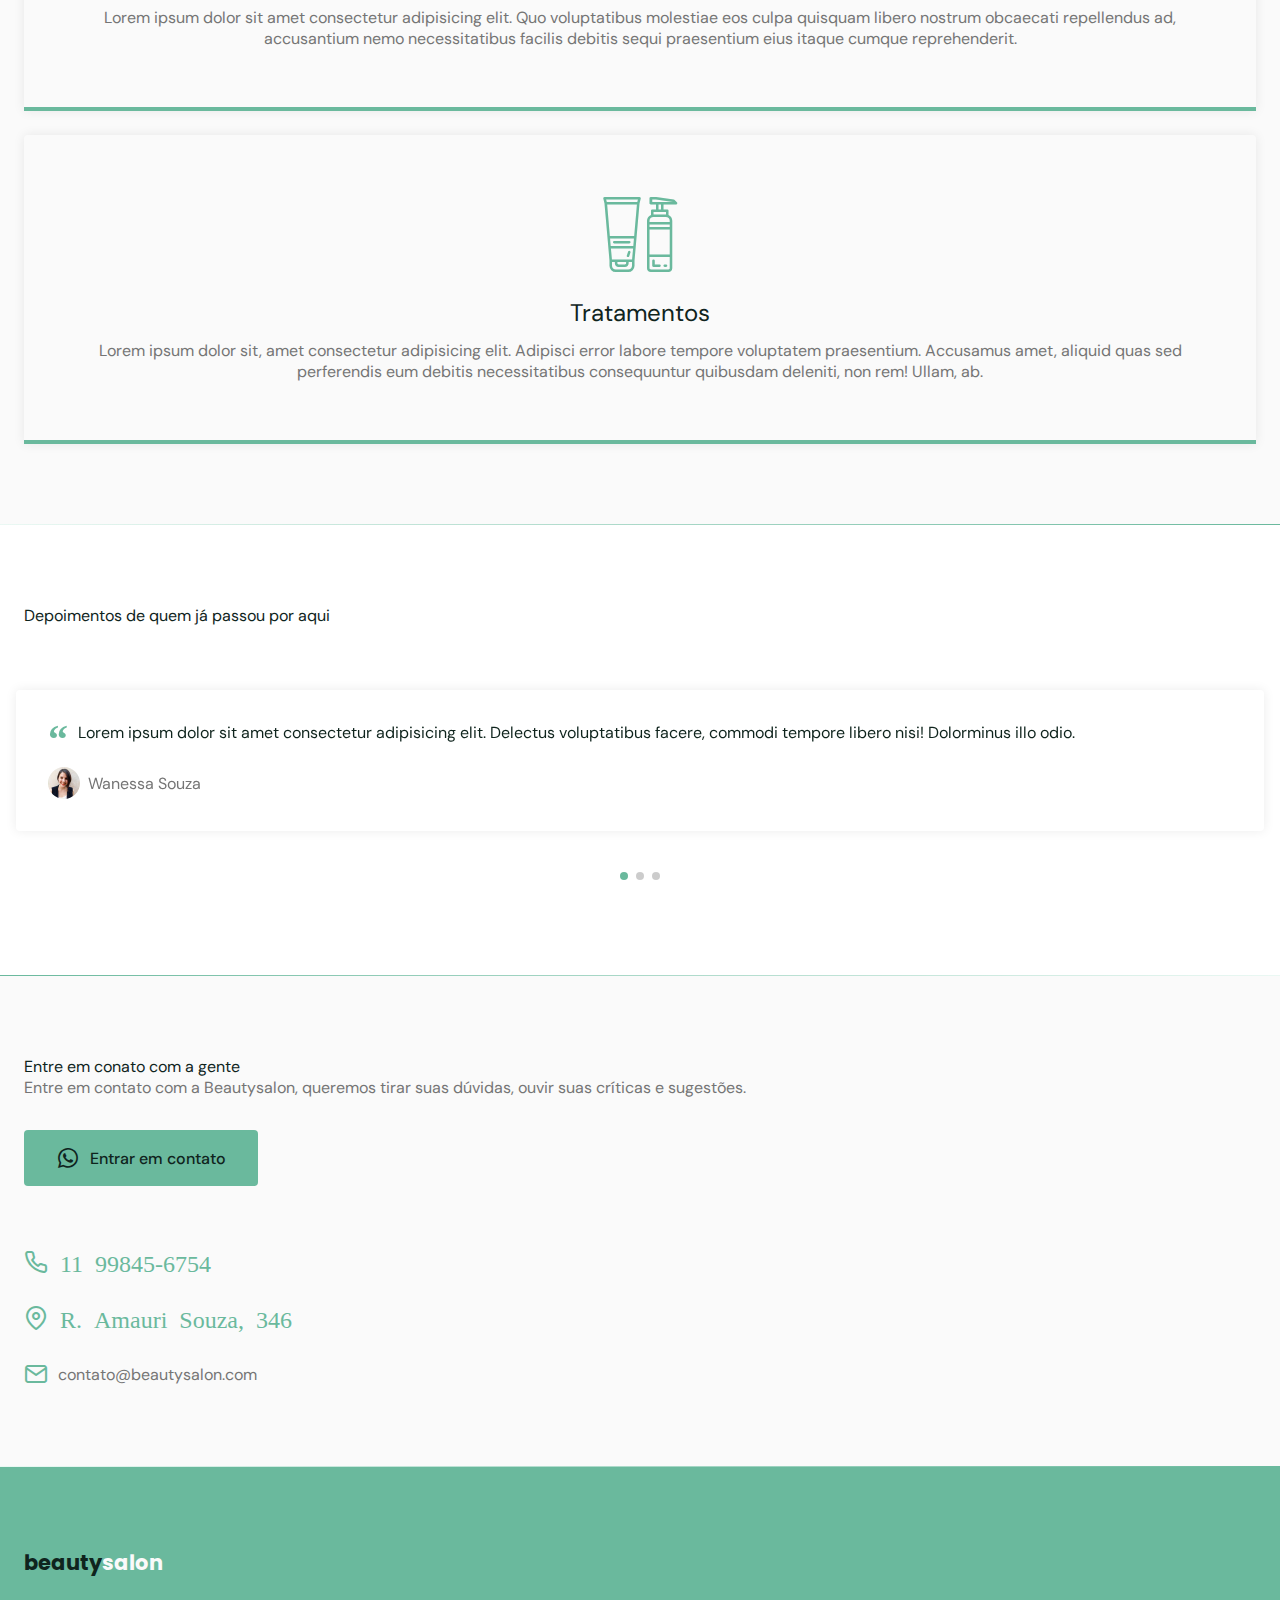
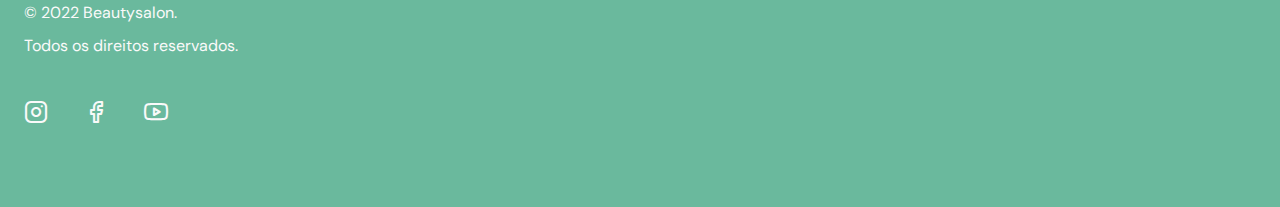
==== commit 183ba1d3: "conf responsividade p aparelhos >1200" ====
--- a/index.html
+++ b/index.html
@@ -108,7 +108,7 @@
         <div class="container grid">
           <header>
             <h2 class="title">Serviços</h2>
-            <p>
+            <p class="subtitle">
               Com mais de 10 anos no mercado, o <strong>Beautysalon</strong> já
               conquistou clientes de inúmeros países com seus tratamentos
               exclusivos e totalmente naturais
--- a/style.css
+++ b/style.css
@@ -34,6 +34,7 @@
 
   /* fonts */
   --title-font-size: 1.875rem
+  --subtitle-font-size: 1rem;
 }
 
 /********* BASE *********/
@@ -104,8 +105,12 @@
   padding: 5rem 0;
 }
 
-.section title{
+.section .title{
   margin-bottom: 0;
+}
+
+.section .subtitle{
+  font: var(--subtitle-font-size);
 }
 
 .section header{
@@ -519,11 +524,15 @@
 
 /********* Responsivo *********/
 /** extra large devices: 1200> */
+@media (min-width: 1200px){
+  
+}
 /** large devices: 1023> **/
 /** large devices: 992 > */
 /* medium devices: 767> */
 @media (min-width: 992px){
-  .title{
-    font-size: 2.25rem;
+  .root{
+    --title-font-size: 2.25rem;
+    --subtitle-font-size: 1.125rem;
   }
 }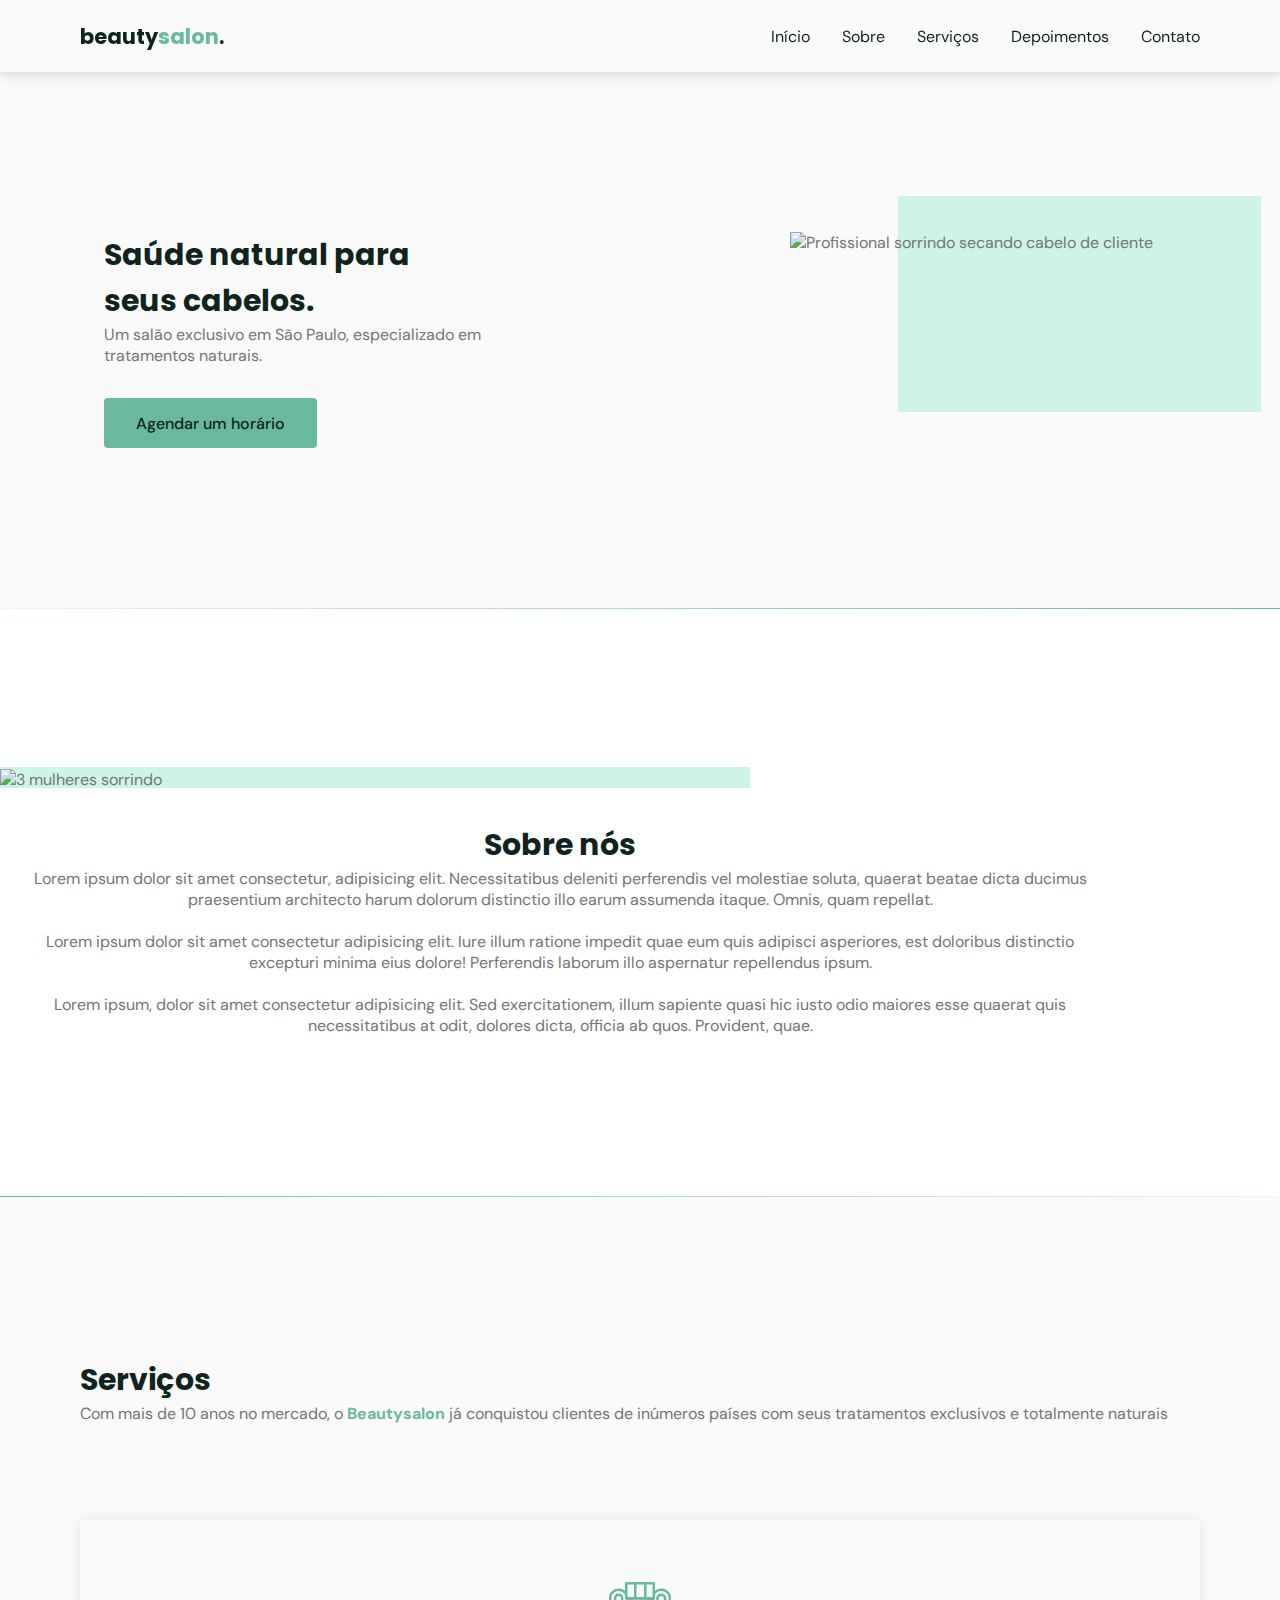
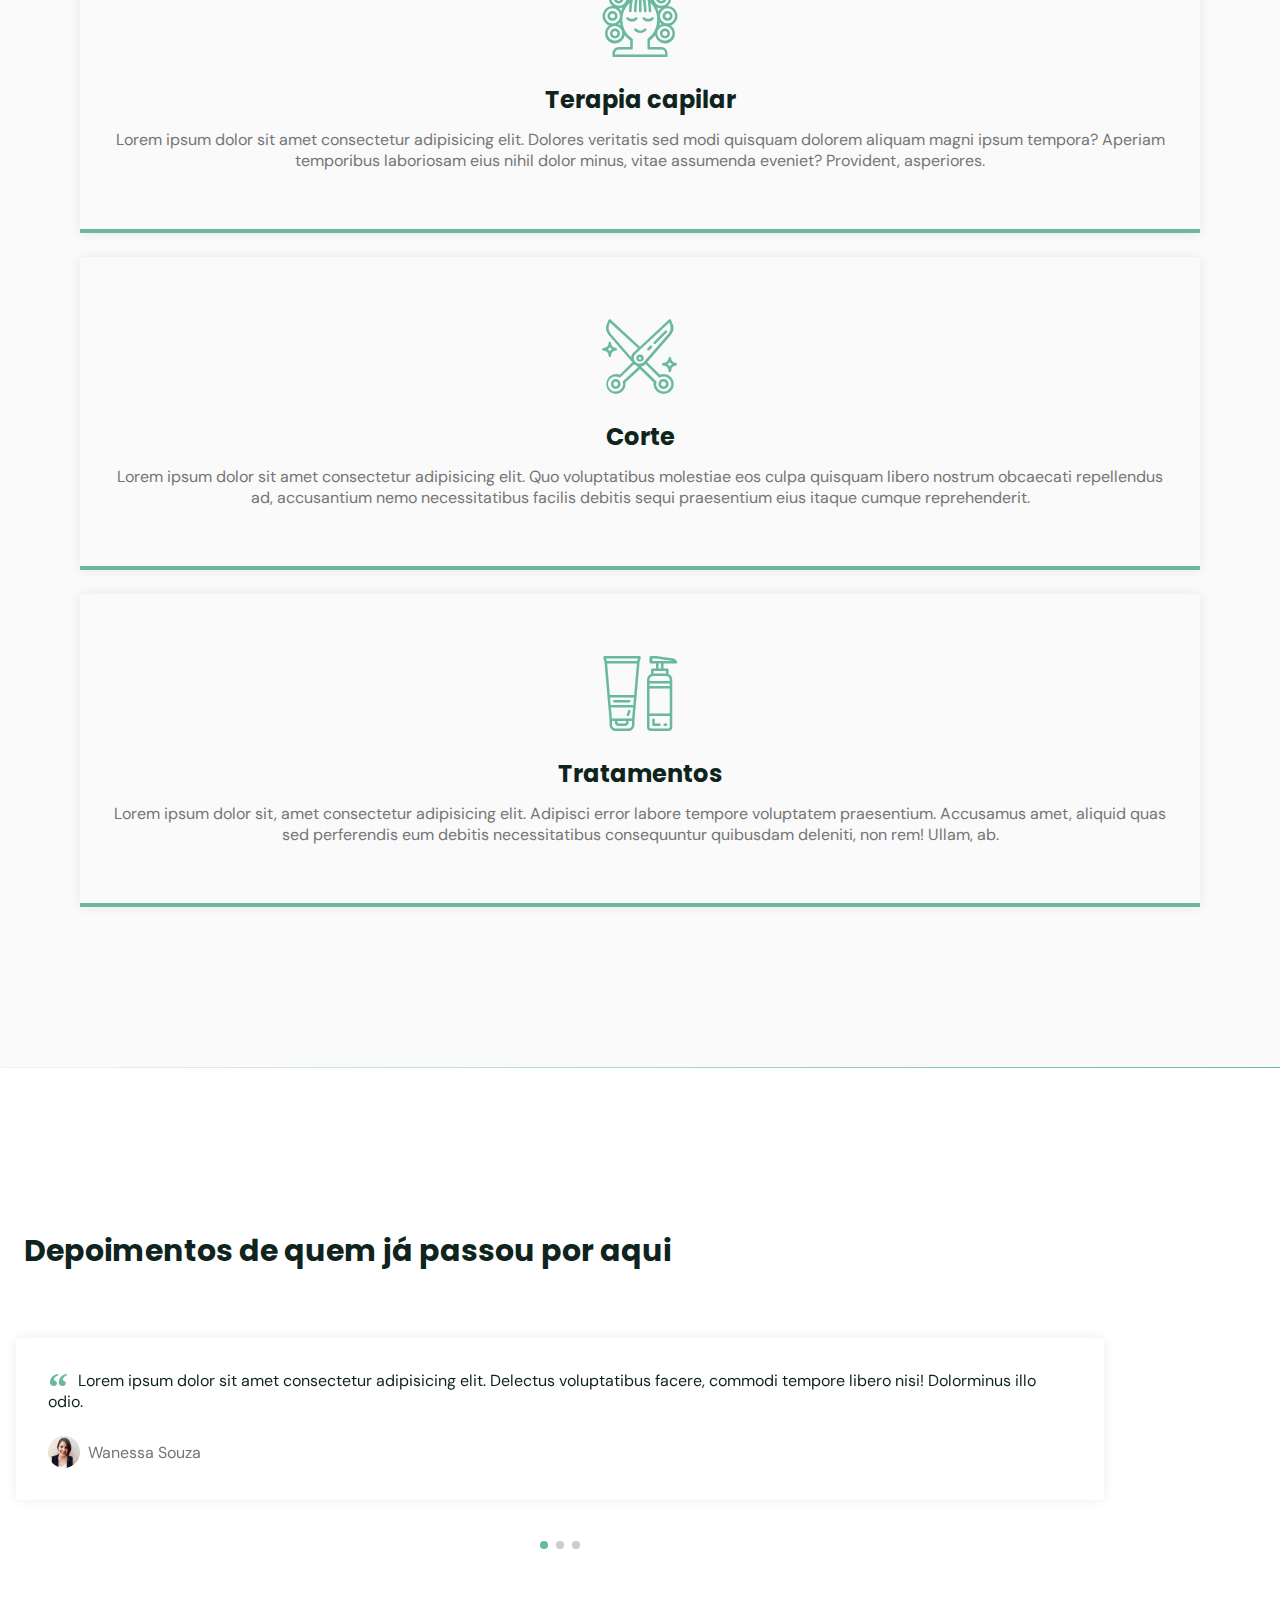
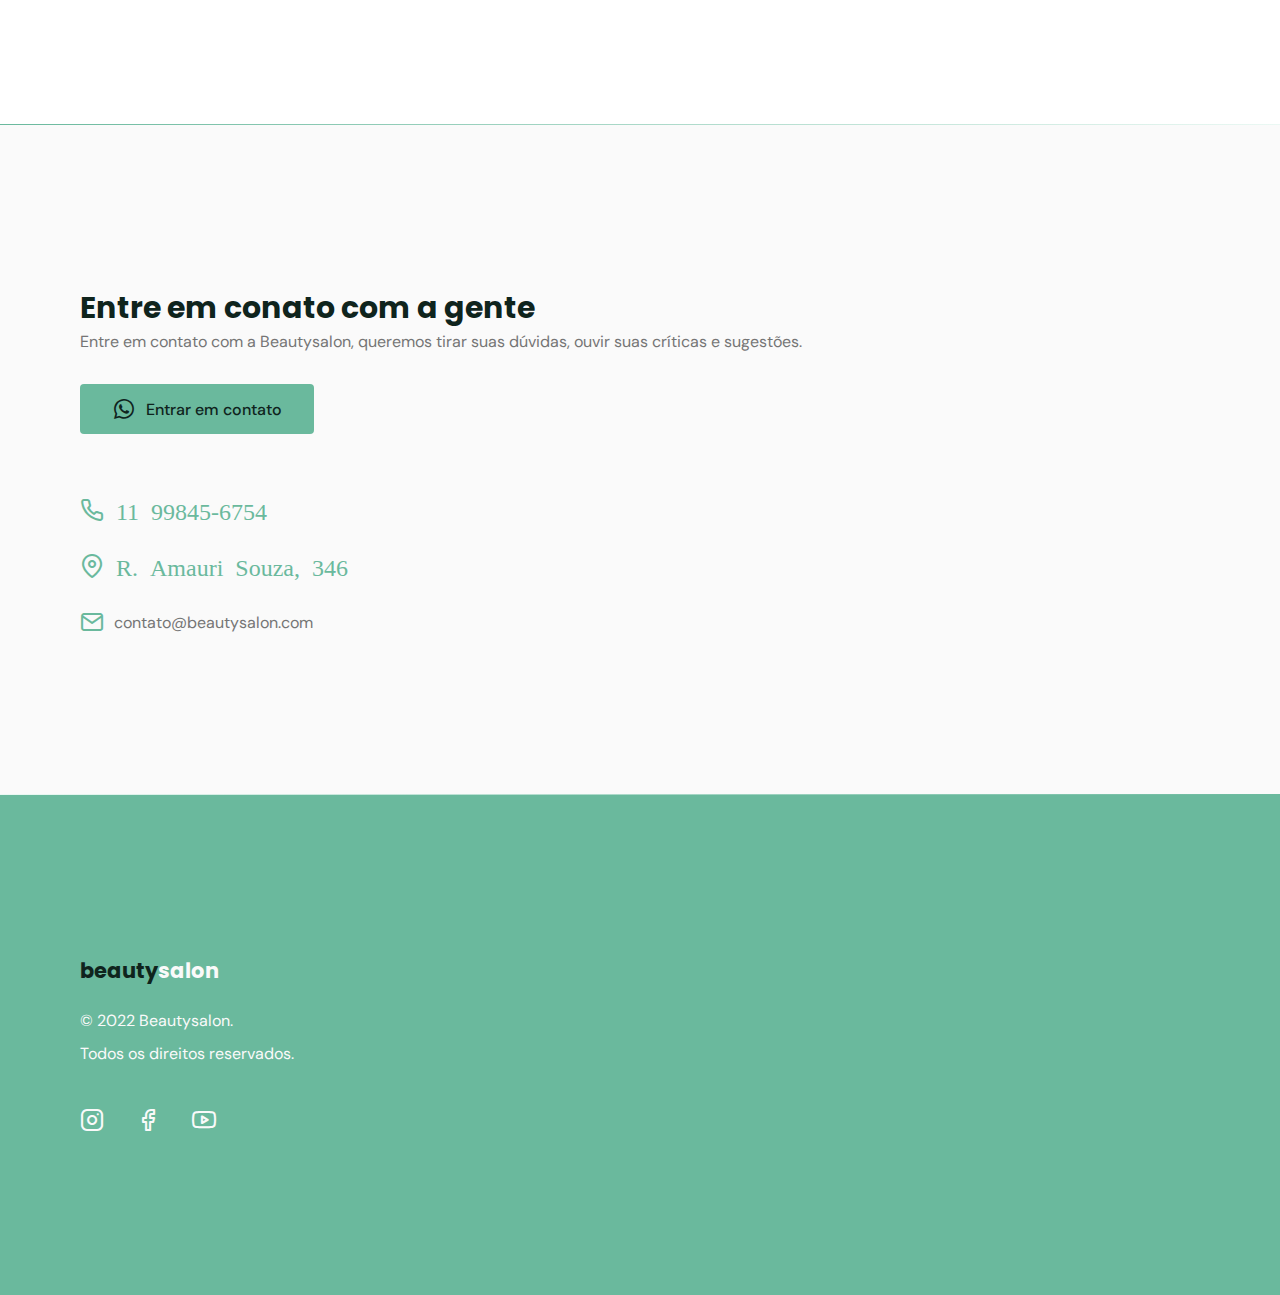
==== commit 5d3c1a12: "ajustando responsividade com media queries" ====
--- a/index.html
+++ b/index.html
@@ -108,7 +108,7 @@
         <div class="container grid">
           <header>
             <h2 class="title">Serviços</h2>
-            <p class="subtitle">
+            <p class="subtitle/">
               Com mais de 10 anos no mercado, o <strong>Beautysalon</strong> já
               conquistou clientes de inúmeros países com seus tratamentos
               exclusivos e totalmente naturais
@@ -256,7 +256,7 @@
           <p>Todos os direitos reservados.</p>
         </div>
 
-        <div class="social">
+        <div class="social grid">
           <a href="https://instagram.com" target="_blank"
             ><i class="icon-instagram"></i
           ></a>
--- a/style.css
+++ b/style.css
@@ -33,8 +33,11 @@
   --body-color: hsl(0 0% 98%);
 
   /* fonts */
-  --title-font-size: 1.875rem
+  --title-font-size: 1.875rem;
   --subtitle-font-size: 1rem;
+
+  --title-font: 'Poppins', sans-serif;
+  --body-font: 'DM Sans', sans-serif;
 }
 
 /********* BASE *********/
@@ -44,13 +47,14 @@
 }
 
 body {
-  font: 400 1rem 'DM Sans', sans-serif;
+  font: 400 1rem var(--body-font);
   color: var(--text-color);
   background: var(--body-color);
   -webkit-font-smoothing: antialiased;
 }
+
 .title {
-  font: 700 var(--title-font-size) 'Poppins', sans-serif;
+  font: 700 var(--title-font-size) var(--title-font);
   color: var(--title-color);
   -webkit-font-smoothing: auto;
 }
@@ -64,7 +68,7 @@
   align-items: center;
   padding: 0 2rem;
   border-radius: 0.25rem;
-  font: 500 1rem 'DM Sans', sans-serif;
+  font: 500 1rem var(--body-font);
   transition: background 0.3s;
 }
 
@@ -102,7 +106,7 @@
 }
 
 .section {
-  padding: 5rem 0;
+  padding: calc(5rem + var(--header-height)) 0;
 }
 
 .section .title{
@@ -139,13 +143,9 @@
   box-shadow: 0px 0px 12px rgba(0, 0, 0, 0.2);
 }
 
-main {
-  margin-top: calc(var(--header-height) + 2rem);
-}
-
 /* logo*/
 .logo {
-  font: 700 1.31rem 'Poppins', sans-serif;
+  font: 700 1.31rem var(--title-font);
   color: var(--title-color);
 }
 
@@ -469,7 +469,12 @@
 footer{
   background-color: var(--base-color);
 }
-footer  .logo{
+
+footer .section{
+  padding: 4rem 0;
+}
+
+footer .logo{
   display: inline-block;
   margin-bottom: 1.5rem;
 }
@@ -484,8 +489,12 @@
   color: var(--text-color-light);
 }
 
+footer .social{
+  grid-auto-flow: column;
+  width: fit-content;
+}
+
 footer .social a{
-  margin-right: 2rem;
   transition: 0.3s;
   display: inline-block;
 }
@@ -525,7 +534,58 @@
 /********* Responsivo *********/
 /** extra large devices: 1200> */
 @media (min-width: 1200px){
-  
+  .container{
+    max-width: 1120px;
+    margin-left: auto;
+    margin-right: auto;
+  }
+  .section{
+    padding: 10rem 0;
+  }
+
+  .button{
+    height: 3.125rem;
+  }
+
+  nav .menu{
+    opacity: 1;
+    visibility: visible;
+    top: 0;
+  }
+
+  nav .menu ul{
+    display: flex;
+    gap: 2rem;
+  }
+
+  nav .menu ul li a.title{
+    font: 400 1rem var(--body-font);
+    -webkit-font-smoothing: antialiased;
+  }
+
+  nav .icon-menu{
+    display: none;
+  }
+
+  /**home**/
+  #home .container{
+    grid-auto-flow: column;
+    justify-content: space-between;
+    margin: 0 auto;
+  }
+  #home .image{
+    order: 1;
+  }
+
+  #home .text{
+    order: 0;
+    max-width: 24rem;
+    text-align: left;
+  }
+
+  main {
+    margin-top: calc(var(--header-height) );
+  }
 }
 /** large devices: 1023> **/
 /** large devices: 992 > */
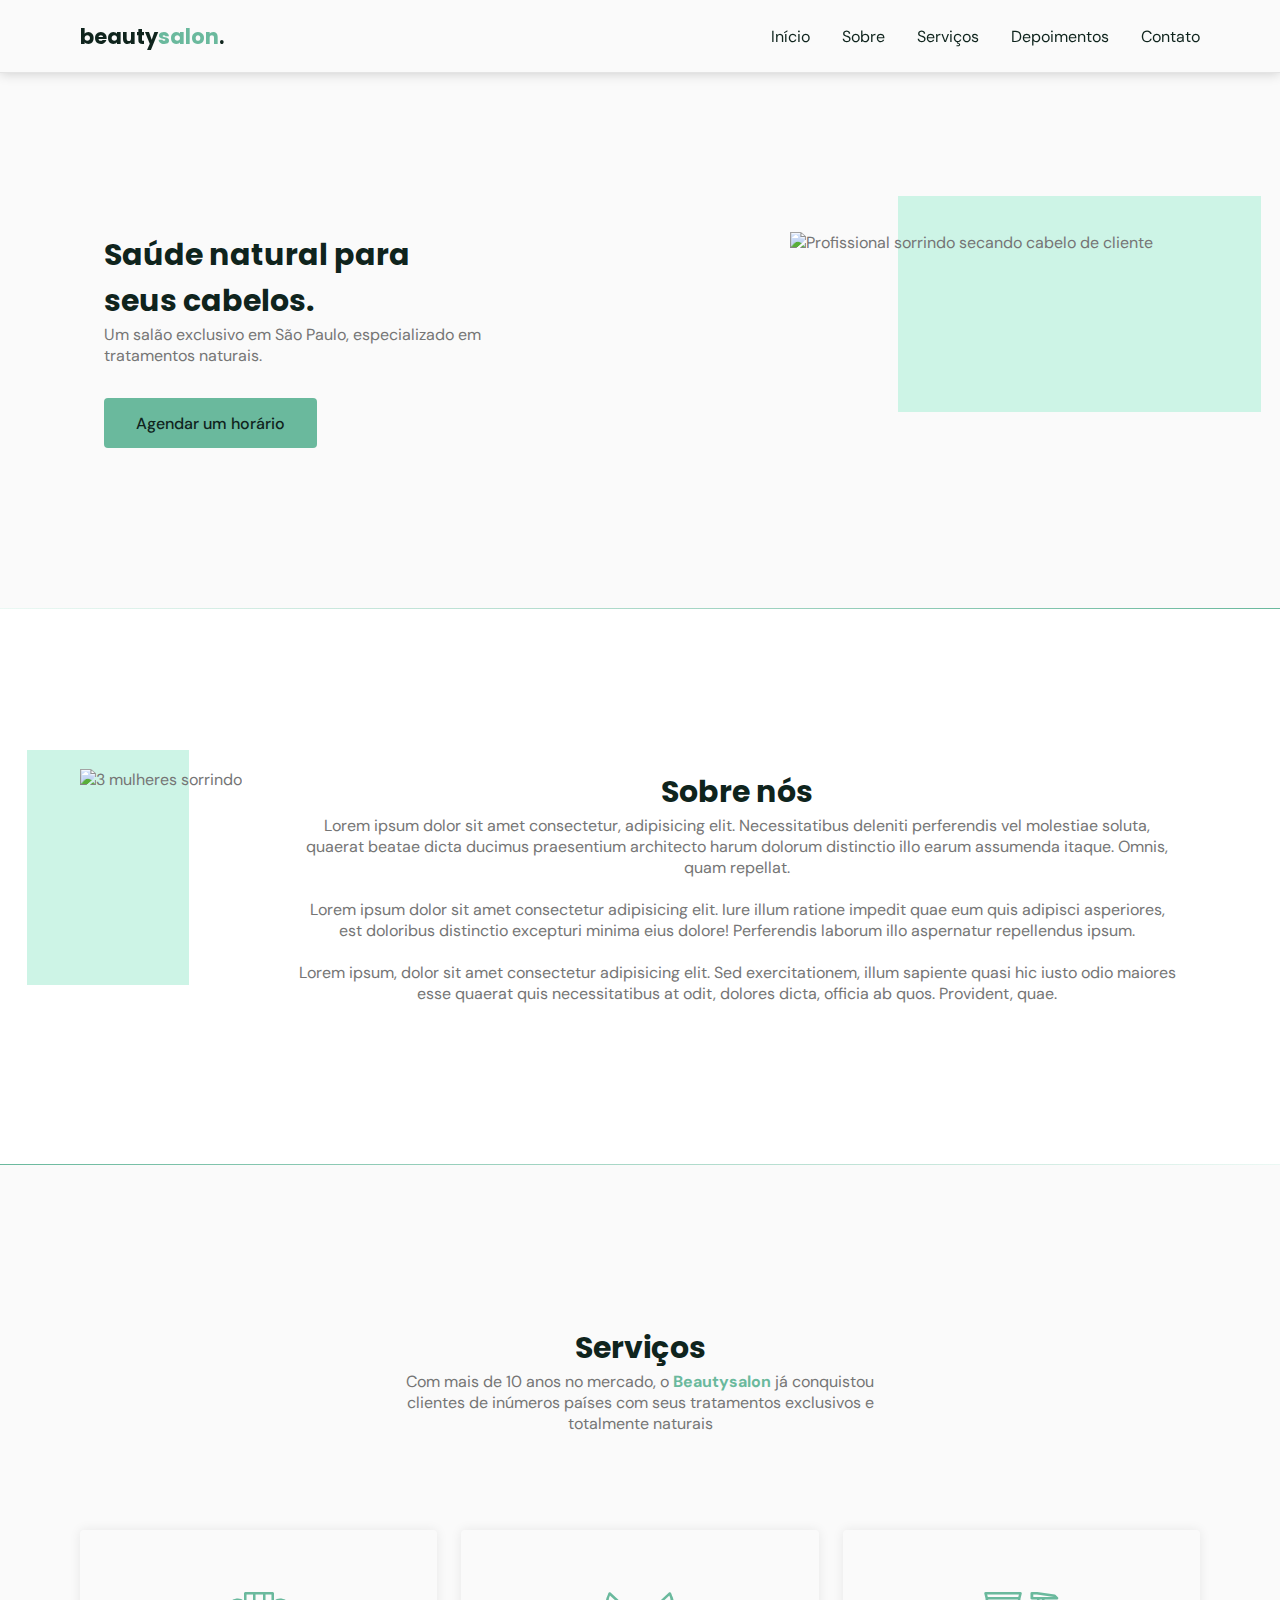
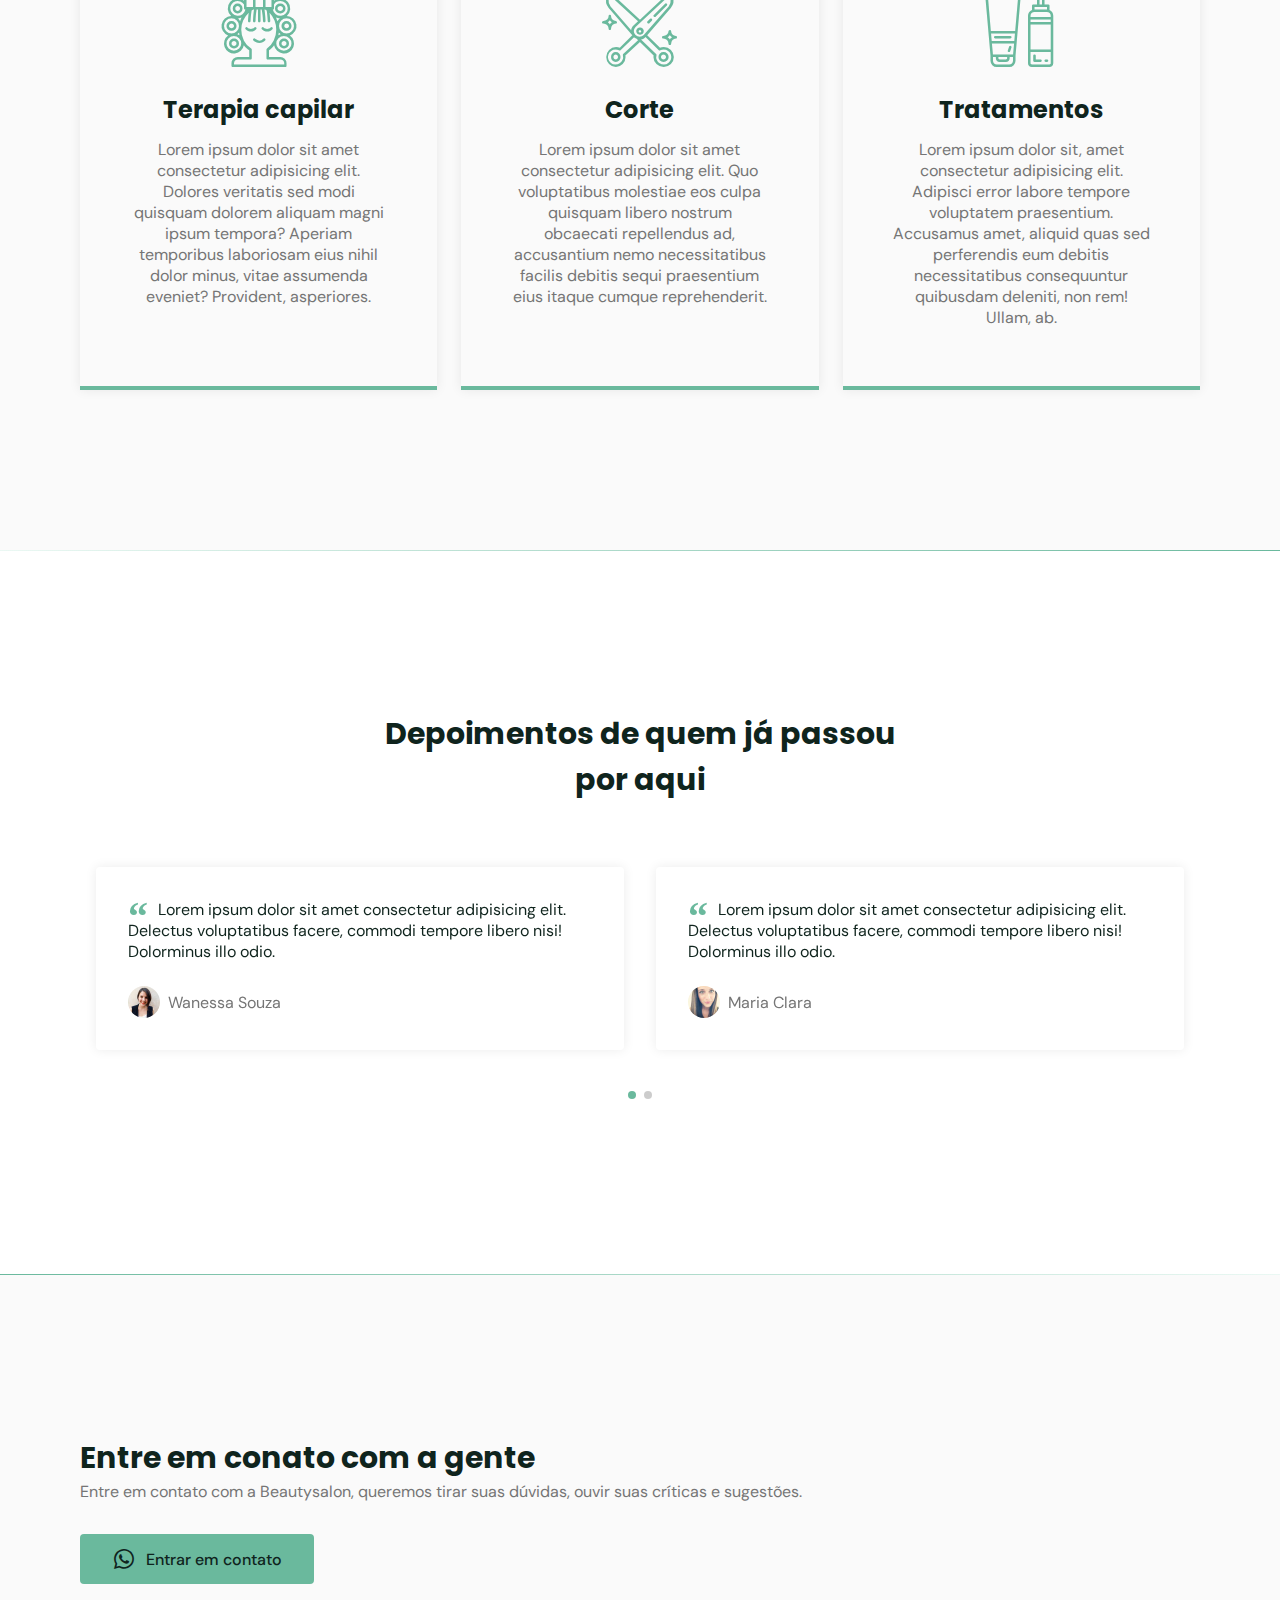
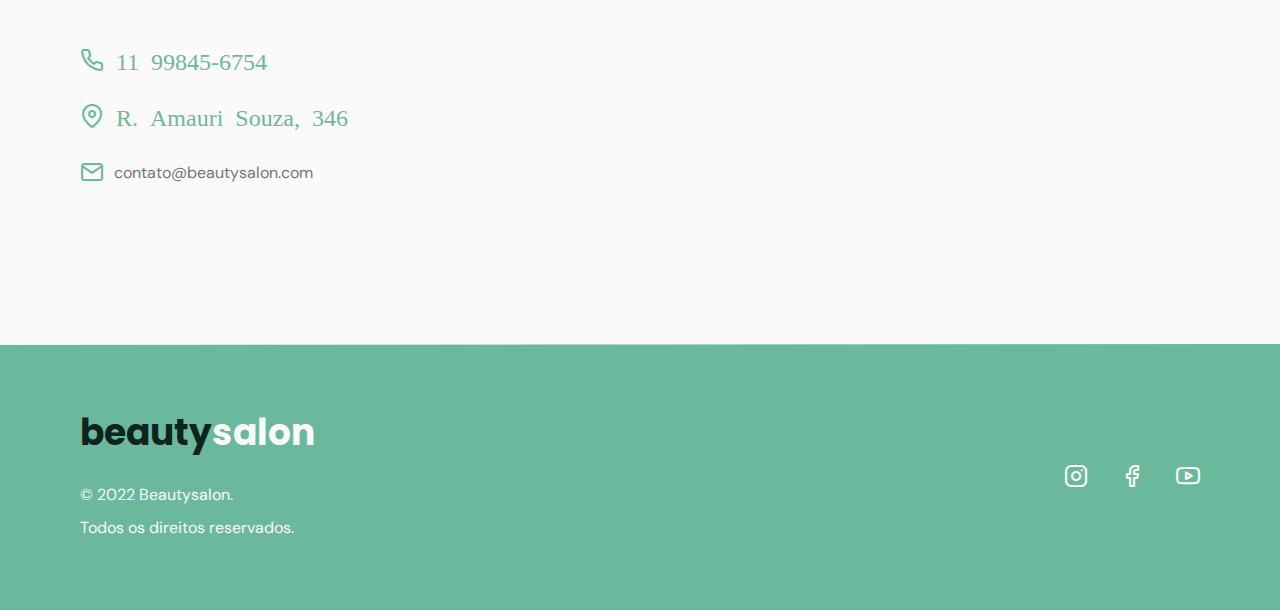
==== commit 5eb83f32: "ajustes finais de responsividade e js para mostrar menu ativa caso esteja na determinada secao. fim " ====
--- a/index.html
+++ b/index.html
@@ -36,7 +36,7 @@
             <li><a class="title" href="#about">Sobre</a></li>
             <li><a class="title" href="#services">Serviços</a></li>
             <li><a class="title" href="#testimonials">Depoimentos</a></li>
-            <li><a class="title" href="#contact">Contato</a></li>
+            <li><a class="title" href="#contacts">Contato</a></li>
           </ul>
         </div>
         <!-- /menu -->
@@ -68,6 +68,7 @@
 
       <div class="divider-1"></div>
 
+      <!-- ABOUT -->
       <section class="section" id="about">
         <div class="container grid">
           <div class="image">
--- a/style.css
+++ b/style.css
@@ -174,7 +174,8 @@
   position: relative;
 }
 
-nav ul li a:hover{
+nav ul li a:hover,
+nav ul li a.active{
   color: var(--base-color);
 }
 
@@ -191,7 +192,8 @@
   transition: width 0.2s;
 }
 
-nav ul li a:hover::after{
+nav ul li a:hover::after, 
+nav ul li a.active::after{
   width: 100%;
 }
 
@@ -534,37 +536,60 @@
 /********* Responsivo *********/
 /** extra large devices: 1200> */
 @media (min-width: 1200px){
-  .container{
+/* reusable classes */
+  .container {
     max-width: 1120px;
     margin-left: auto;
     margin-right: auto;
   }
-  .section{
+  
+  .section {
     padding: 10rem 0;
   }
-
-  .button{
+  
+  .section header,
+  #testimonials header {
+    max-width: 32rem;
+    text-align: center;
+    margin-left: auto;
+    margin-right: auto;
+  }
+  
+  .button {
     height: 3.125rem;
   }
-
-  nav .menu{
+  
+  /*navigation*/
+
+  nav .menu {
     opacity: 1;
     visibility: visible;
     top: 0;
   }
 
-  nav .menu ul{
+  nav .menu ul {
     display: flex;
     gap: 2rem;
   }
 
-  nav .menu ul li a.title{
+  nav .menu ul li a.title {
     font: 400 1rem var(--body-font);
     -webkit-font-smoothing: antialiased;
   }
 
-  nav .icon-menu{
+  nav .menu ul li a.title.active {
+    font-weight: bold;
+    -webkit-font-smoothing: auto;
+  }
+
+  nav .icon-menu {
     display: none;
+  }
+
+
+  /*layout*/
+  main {
+    margin-top: var(--header-height);
   }
 
   /**home**/
@@ -583,9 +608,54 @@
     text-align: left;
   }
 
-  main {
-    margin-top: calc(var(--header-height) );
-  }
+  /* about */
+  #about .container {
+    margin: 0 auto;
+    grid-auto-flow: column;
+    margin: 0 auto;
+  }
+
+  /* services */
+  .cards {
+    grid-template-columns: 1fr 1fr 1fr;
+  }
+
+  .card {
+    padding-left: 3rem;
+    padding-right: 3rem;
+  }
+
+  /* testimonials */
+  #testimonials .container {
+    margin-left: auto;
+    margin-right: auto;
+  }
+
+  /*contact*/
+  #contact .container{
+    grid-auto-flow: column;
+    align-items: center;
+  }
+
+  #contact .text{
+    max-width: 25rem;
+  }
+
+  /*footer*/
+  footer.section{
+    padding: 3.75rem 0;
+  }
+
+  footer .container{
+    grid-auto-flow: column;
+    align-items: center;
+    justify-content: space-between;
+  }
+
+  footer .logo{
+    font-size: 2.25rem;
+  }
+
 }
 /** large devices: 1023> **/
 /** large devices: 992 > */
